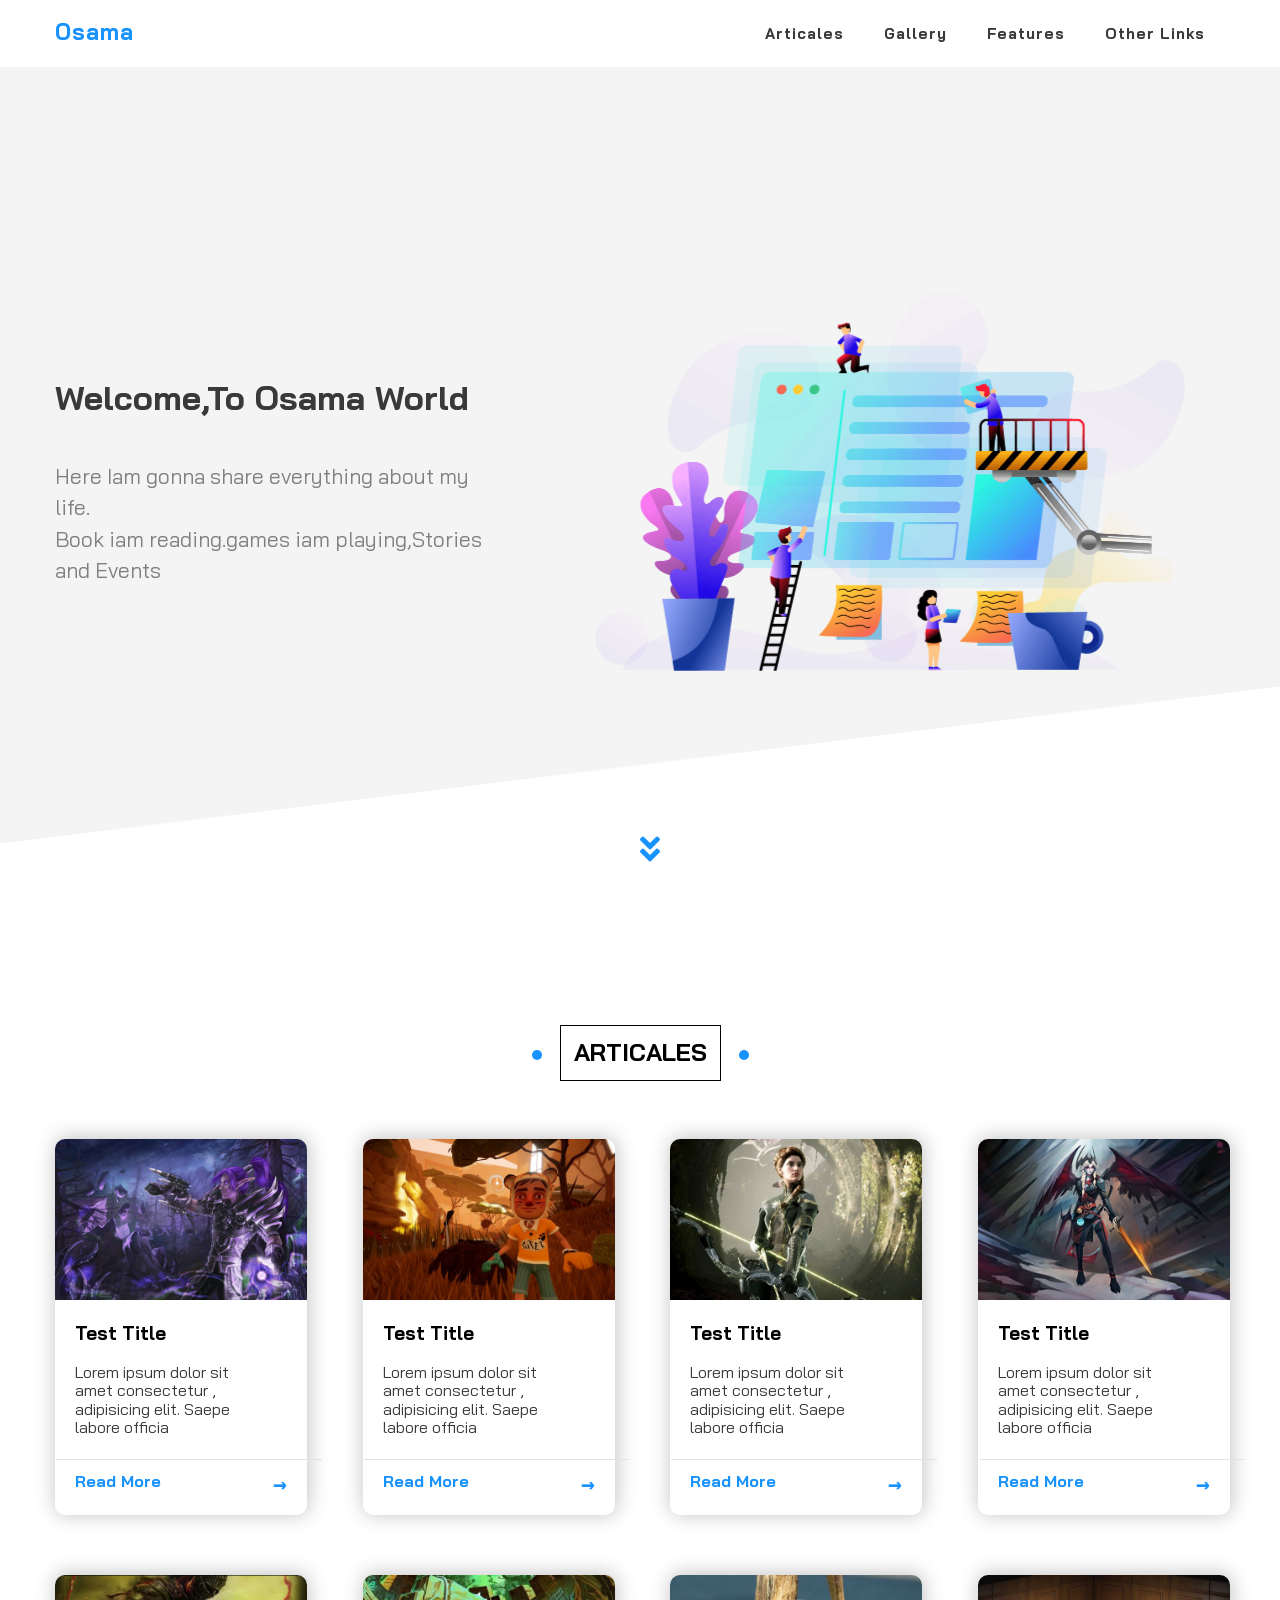
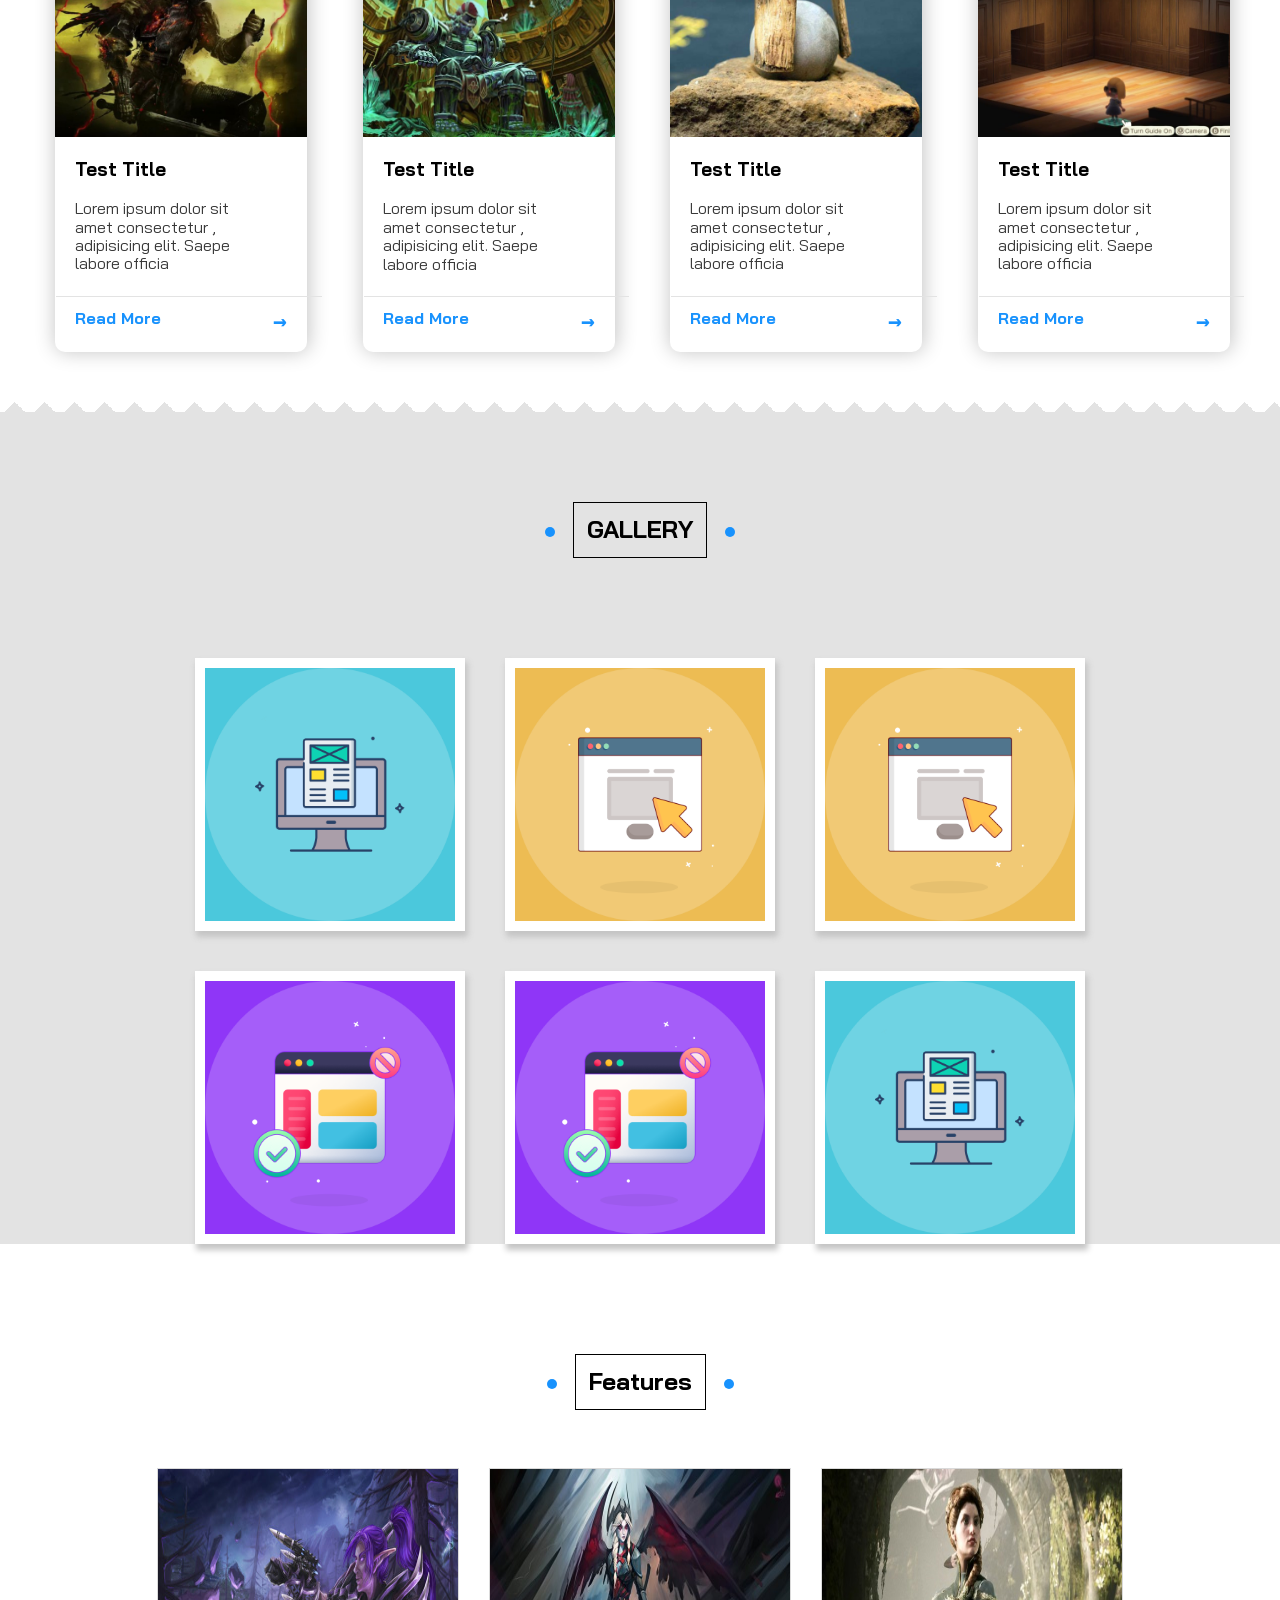
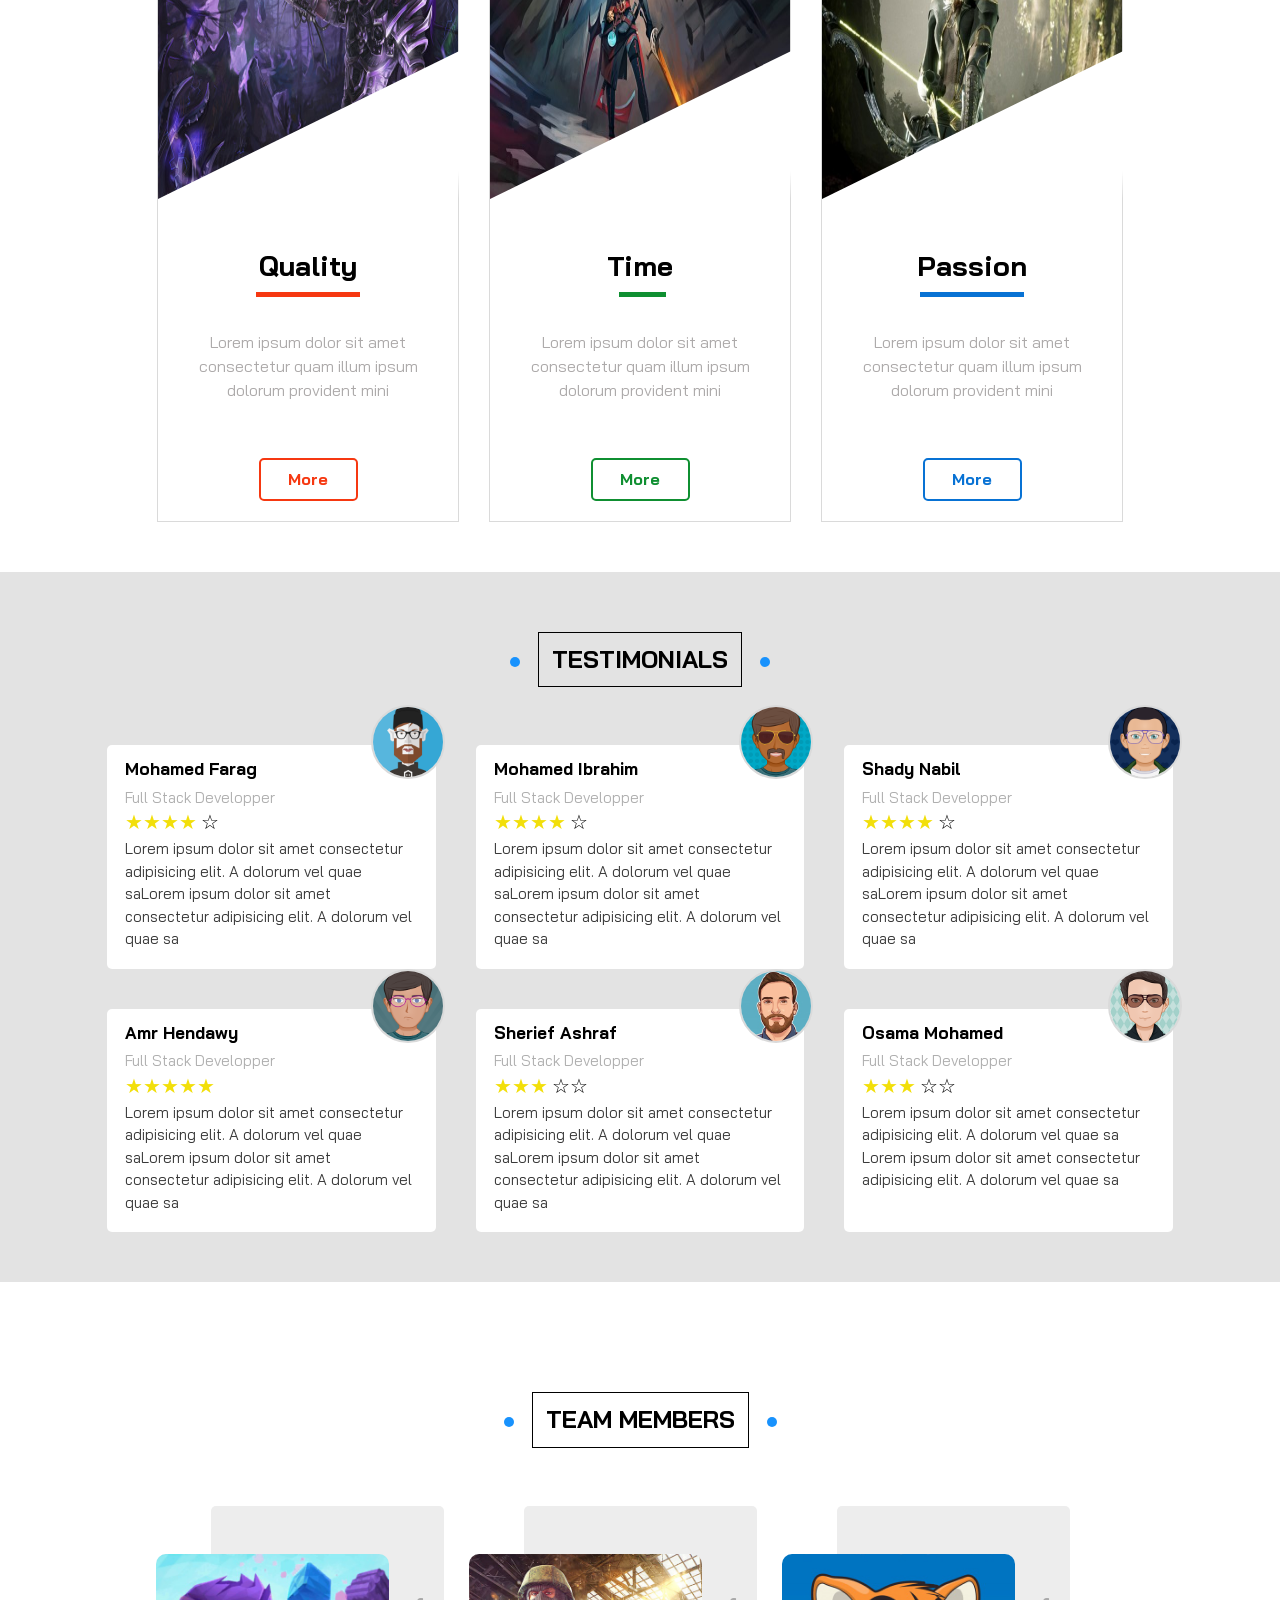
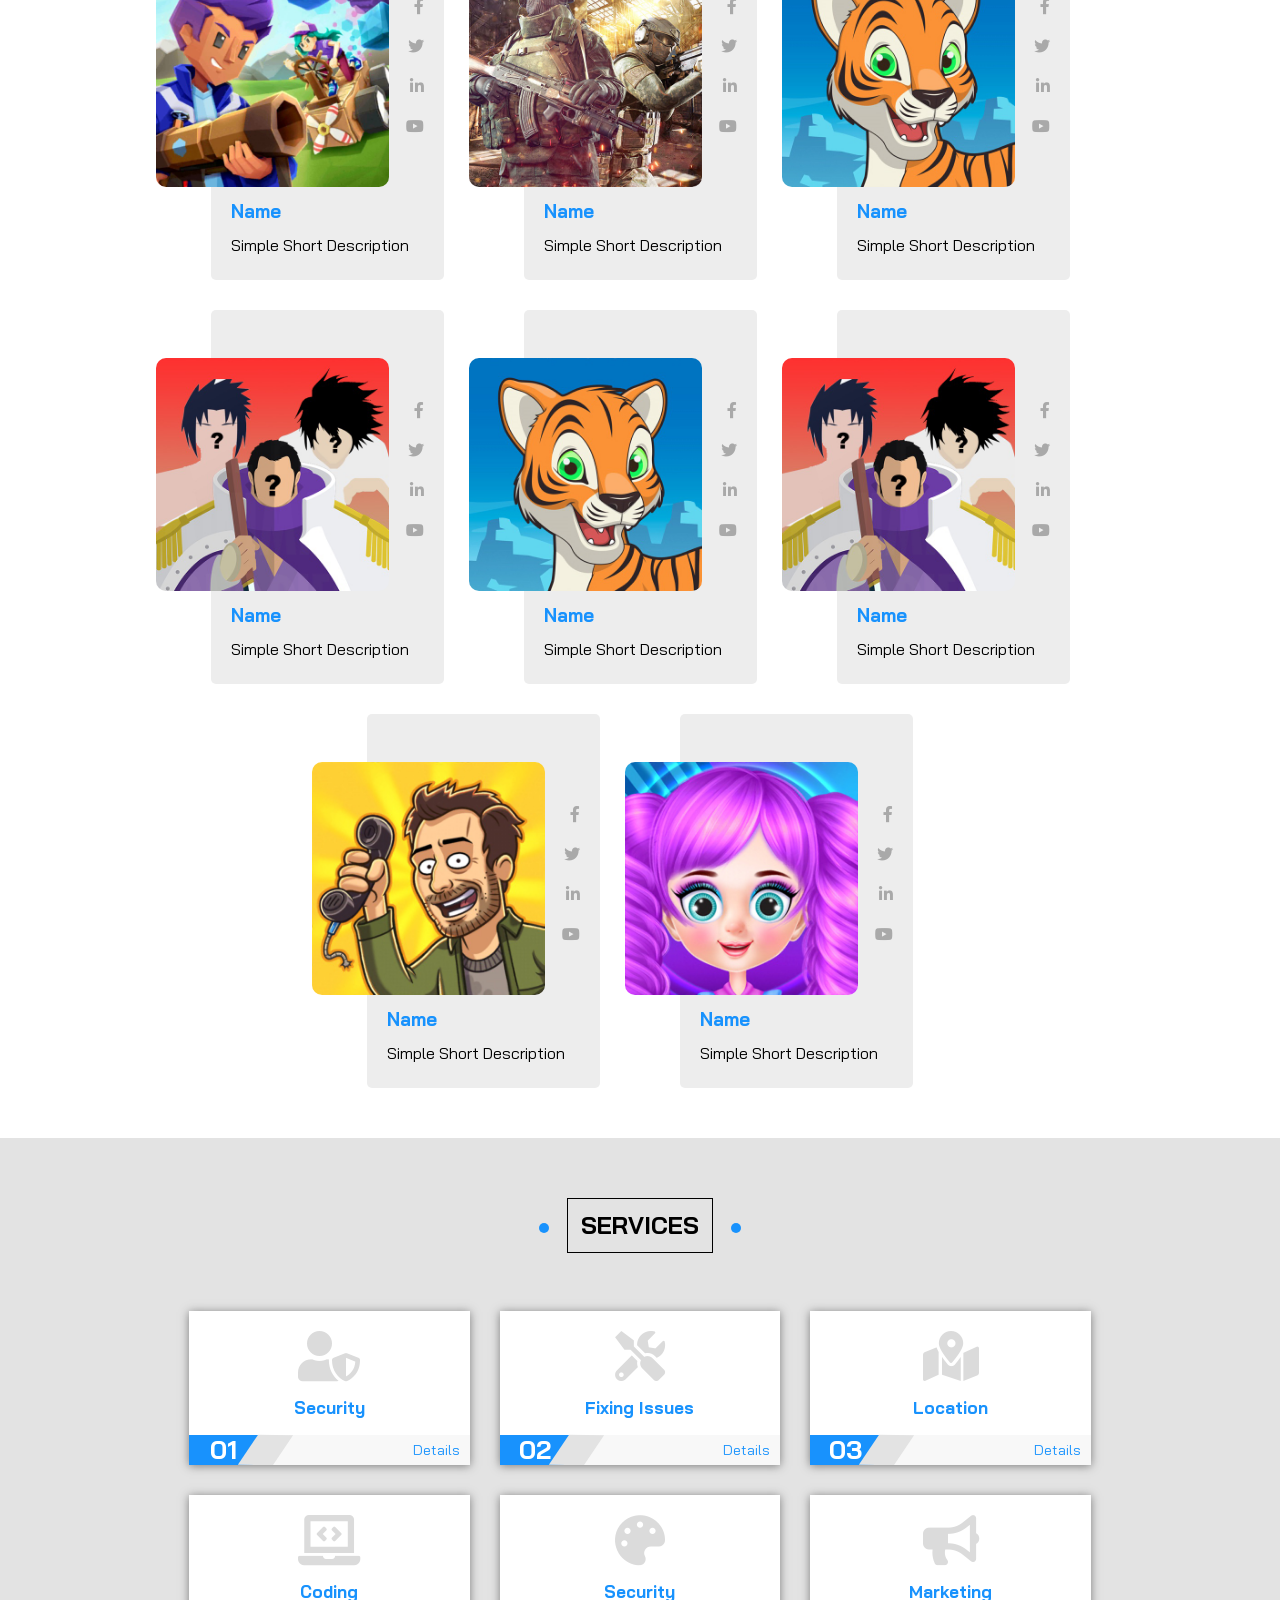
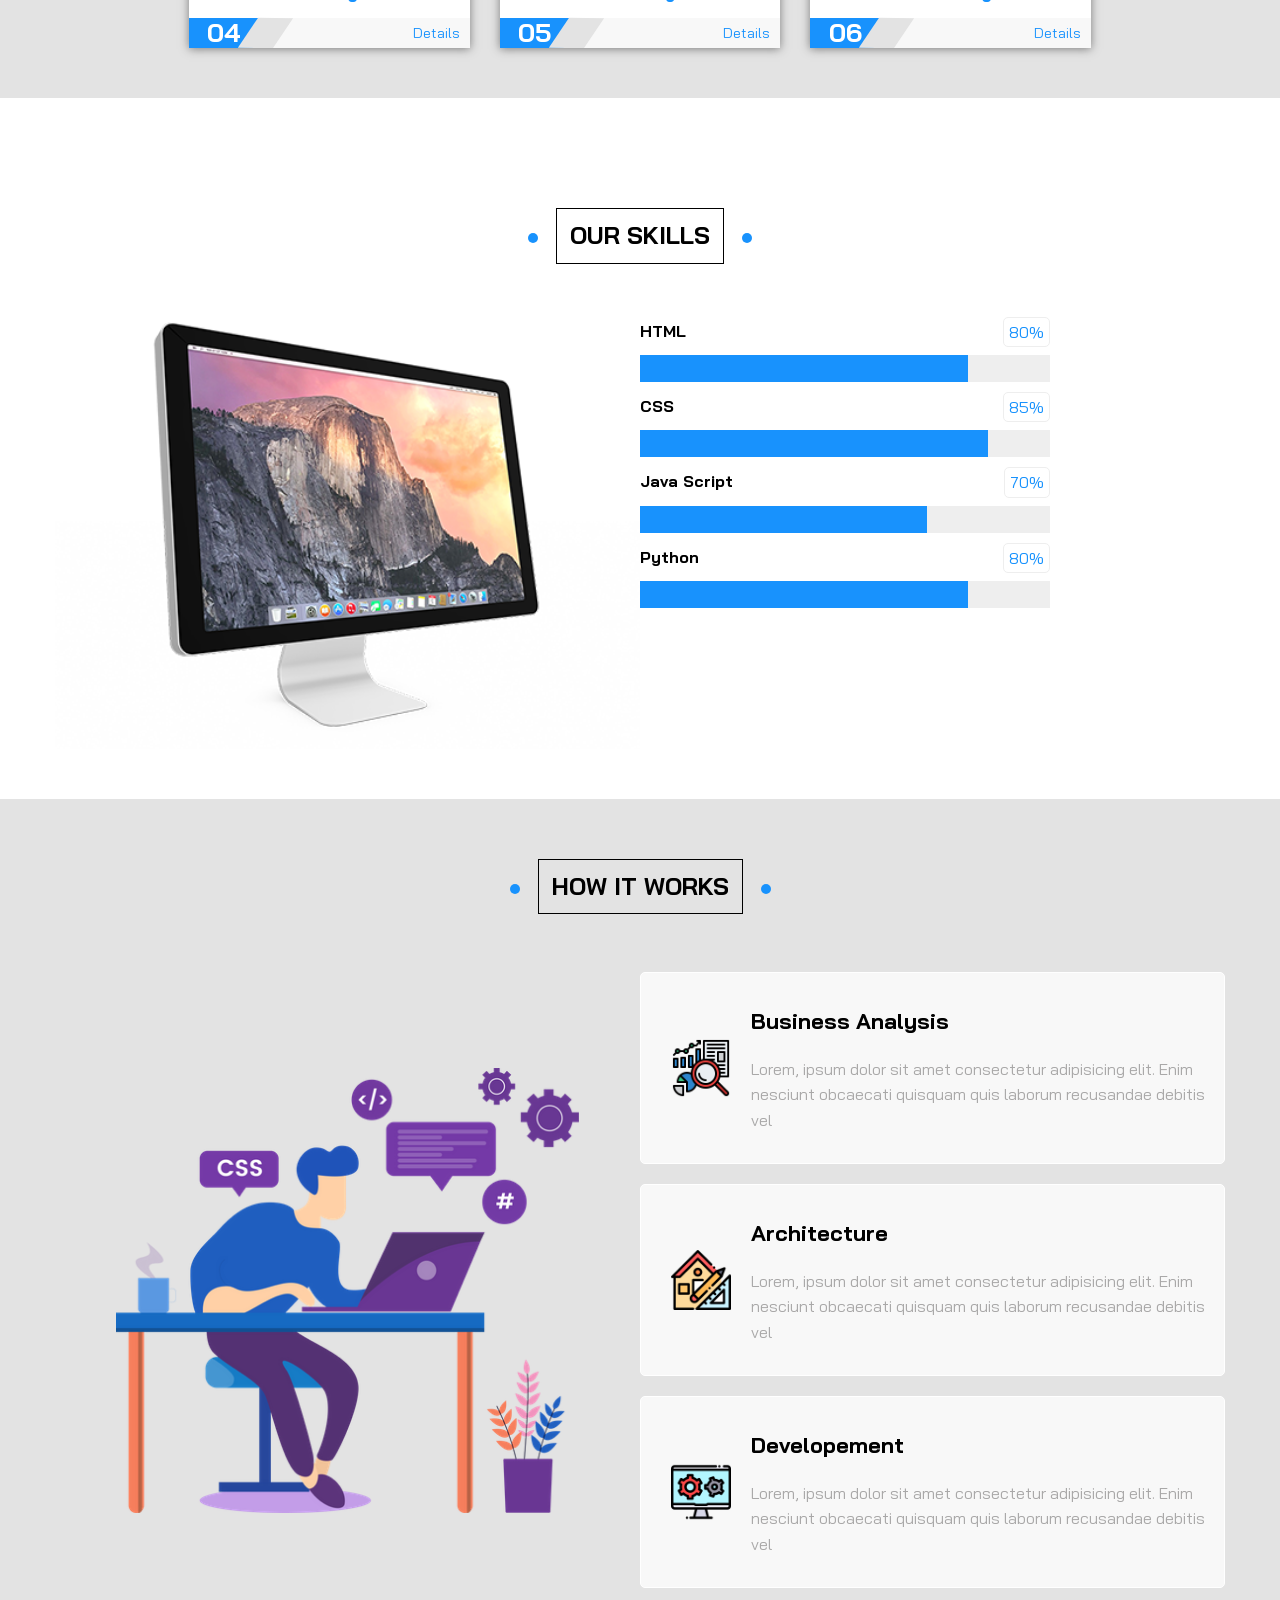
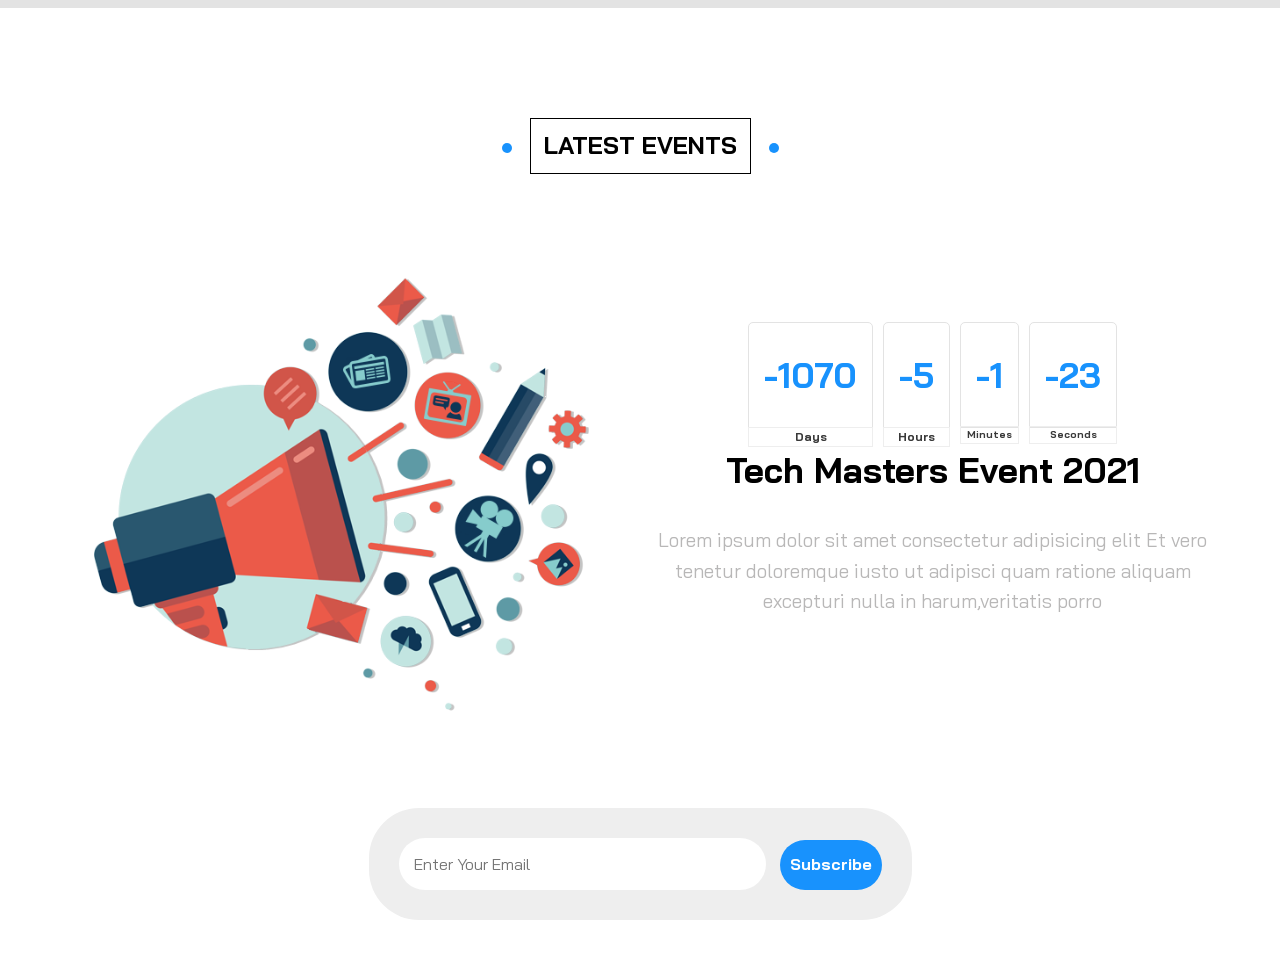
==== index.html @ 49483b49 "add files" ====
<!DOCTYPE html>
<html lang="en">
<head>
    <meta charset="UTF-8">
    <meta http-equiv="X-UA-Compatible" content="IE=edge">
    <meta name="viewport" content="width=device-width, initial-scale=1.0">
    <title>Project 2</title>
    <link rel="icon" type="image/png" href="./landing-page.png">

    <link rel="stylesheet" href="./css/project3.css">

    <!--Font Awsome-->

    <link rel="stylesheet" href="./css/all.min.css">
    <link rel="stylesheet" href="./css/normalize.css">

    <!--Fonts-->

    <link rel="preconnect" href="https://fonts.googleapis.com">
    <link rel="preconnect" href="https://fonts.gstatic.com" crossorigin>

    <link href="https://fonts.googleapis.com/css2?family=Raleway:wght@400;700&display=swap" rel="stylesheet">
    <link rel="preconnect" href="https://fonts.googleapis.com">
    <link rel="preconnect" href="https://fonts.gstatic.com" crossorigin>

    <link href="https://fonts.googleapis.com/css2?family=Montserrat:wght@500;700&display=swap" rel="stylesheet">
    <link rel="preconnect" href="https://fonts.googleapis.com">
    <link rel="preconnect" href="https://fonts.gstatic.com" crossorigin>

    <link href="https://fonts.googleapis.com/css2?family=Fraunces:wght@700&display=swap" rel="stylesheet">
    <link rel="preconnect" href="https://fonts.googleapis.com">
    <link rel="preconnect" href="https://fonts.gstatic.com" crossorigin>
    <link href="https://fonts.googleapis.com/css2?family=Bai+Jamjuree:wght@400;600&display=swap" rel="stylesheet">

</head>
<body>
    <!--head start-->

    <div class="header" id="header">
        <div class="container">
            <h2>Osama</h2>
            <ul>
                <li><a href="#articales">Articales</a></li>
                <li><a href="#gallery">Gallery</a></li>
                <li><a href="#features">Features</a></li>
                <li>Other Links
                    <div class="other-links">
                <img class="img-1" src="./images/principale-image/megamenu.png" alt="">
                <div>
                <a href="#Testimonials">
                    <i class="far fa-comments fa-fw"></i>
                Testimonials</a> 
                <a href="#Team Members">
                    <i class="fa-regular fa-user"></i>
                    Team Members</a> 
                <a href="#Services">
                    <i class="fa-sharp fa-solid fa-building"></i>
                    Services</a> 
                <a href="#Our Skills">
                    <i class="far fa-check-circle fa-fw"></i>
                    Our Skills</a>
                <a href="#How It Works">
                    <i class="far fa-clipboard fa-fw"></i>
                    How It Works</a>
                    </div>
                    <div>
                <a href="#Events">
                    <i class="far fa-calendar-alt fa-fw"></i>
                    Events</a>
                <a href="#Pricing Plans">
                    <i class="fas fa-server fa-fw"></i>
                    Pricing Plans</a>
                <a href="#Top Videos">
                    <i class="far fa-play-circle fa-fw"></i>
                    Top Videos</a>
                <a href="#Stats">
                    <i class="far fa-chart-bar fa-fw"></i>
                    Stats</a>
                <a href="#Request A Discount">
                    <i class="fas fa-percent fa-fw">
                    </i>Request A Discount</a>
                </div>
            </div>
                </li>
            
            
            </ul>
        </div>
    </div>
    <!--head end-->

    <!--Landing Page-->

    <div class="landing-page">
        <div class="container">
        <div>   <h1>Welcome,To Osama World</h1>
            <p>Here Iam gonna share everything about my life. <br>
            Book iam reading.games iam playing,Stories and Events</p>
        </div>
        <div><img src="./images/principale-image/landing-image.png" alt="">    
        </div>
        </div>
    <a href="#articales"><i class="fas fa-angle-double-down fa-2x"></i></a>
    </div>
    <!-- end Landing Page-->


    <!--articales start-->

    <div class="articales" id="articales">
            <h2>ARTICALES</h2>
        <div class="container">
            <div class="articales-section">
                <div>
                    <img src="./images/principale-image/art-01.jpg" alt="">
                </div>
                <div>
                    <h3>Test Title</h3>
                    <p>Lorem ipsum dolor sit amet consectetur
                    , adipisicing elit. Saepe labore officia</p>
                </div>
                <div>
                    <span>Read More</span> <span>&rarr;</span>
                </div>
            </div>
            <div class="articales-section">
                <div>
                    <img src="./images/principale-image/art-02.jpg" alt="">
                </div>
                <div>
                    <h3>Test Title</h3>
                    <p>Lorem ipsum dolor sit amet consectetur
                    , adipisicing elit. Saepe labore officia</p>
                </div>
                <div>
                    <span>Read More</span> <span>&rarr;</span>
                </div>
            </div>
            <div class="articales-section">
                <div>
                    <img src="./images/principale-image/art-03.jpg" alt="">
                </div>
                <div>
                    <h3>Test Title</h3>
                    <p>Lorem ipsum dolor sit amet consectetur
                    , adipisicing elit. Saepe labore officia</p>
                </div>
                <div>
                    <span>Read More</span> <span>&rarr;</span>
                </div>
            </div>
            <div class="articales-section">
                <div>
                    <img src="./images/principale-image/art-04.jpg" alt="">
                </div>
                <div>
                    <h3>Test Title</h3>
                    <p>Lorem ipsum dolor sit amet consectetur
                    , adipisicing elit. Saepe labore officia</p>
                </div>
                <div>
                    <span>Read More</span> <span>&rarr;</span>
                </div>
            </div>
            <div class="articales-section">
                <div>
                    <img src="./images/principale-image/art-05.jpg" alt="">
                </div>
                <div>
                    <h3>Test Title</h3>
                    <p>Lorem ipsum dolor sit amet consectetur
                    , adipisicing elit. Saepe labore officia</p>
                </div>
                <div>
                    <span>Read More</span> <span>&rarr;</span>
                </div>
            </div>
            <div class="articales-section">
                <div>
                    <img src="./images/principale-image/art-06.jpg" alt="">
                </div>
                <div>
                    <h3>Test Title</h3>
                    <p>Lorem ipsum dolor sit amet consectetur
                    , adipisicing elit. Saepe labore officia</p>
                </div>
                <div>
                    <span>Read More</span> <span>&rarr;</span>
                </div>
            </div>
            <div class="articales-section">
                <div>
                    <img src="./images/principale-image/art-07.jpg" alt="">
                </div>
                <div>
                    <h3>Test Title</h3>
                    <p>Lorem ipsum dolor sit amet consectetur
                    , adipisicing elit. Saepe labore officia</p>
                </div>
                <div>
                    <span>Read More</span> <span>&rarr;</span>
                </div>
            </div>
            <div class="articales-section">
                <div>
                    <img src="./images/principale-image/art-08.jpg" alt="">
                </div>
                <div>
                    <h3>Test Title</h3>
                    <p>Lorem ipsum dolor sit amet consectetur
                    , adipisicing elit. Saepe labore officia</p>
                </div>
                <div>
                    <span>Read More</span> <span>&rarr;</span>
                </div>
            </div>
        </div>
    </div>
    <!--articales end-->
    
    <div class="gap-def"></div>
    <!--gallery section-->
    <div class="gallery" id="gallery">
            <h2>GALLERY</h2>
        <div class="container">
        <div class="rot-img">
            <img src="./images/principale-image/gallery-01.png" alt="">
        </div>
        <div class="rot-img">
            <img src="./images/principale-image/gallery-02.png" alt="">
        </div>
        <div class="rot-img">
            <img src="./images/principale-image/gallery-02.png" alt="">
        </div>
        <div class="rot-img">
            <img src="./images/principale-image/gallery-04.png" alt="">
        </div>
        <div class="rot-img">
            <img src="./images/principale-image/gallery-04.png" alt="">
        </div>
        <div class="rot-img">
            <img src="./images/principale-image/gallery-01.png" alt="">
        </div>
        </div>
    </div>
    <!--gallery section end-->

    <!--FEATURES start-->
    <div class="features" id="features">
            <h2>Features</h2>
        <div class="container">
            <div class="features-box">
                <div class="img-features"><img src="./images/principale-image/art-01.jpg" alt=""></div>
                <div class="title-p">
                    <h3 class="qua">Quality</h3>
                    <p>Lorem ipsum dolor sit amet consectetur 
                        quam illum ipsum dolorum provident mini</p>

                </div>
                <div class="last-span span-1"><span>More</span></div>
            </div>
        
        <div class="features-box">
            <div class="img-features"><img src="./images/principale-image/art-04.jpg" alt=""></div>
            <div class="title-p">
                <h3 class="ti">Time</h3>
                <p>Lorem ipsum dolor sit amet consectetur 
                    quam illum ipsum dolorum provident mini</p>

            </div>
            <div class="last-span span-2"><span>More</span></div>
        </div>
        
        <div class="features-box">
            <div class="img-features"><img src="./images/principale-image/art-03.jpg" alt=""></div>
            <div class="title-p">
                <h3 class="pass">Passion</h3>
                <p>Lorem ipsum dolor sit amet consectetur 
                    quam illum ipsum dolorum provident mini</p>

            </div>
            <div class="last-span span-3"><span>More</span></div>
        </div>    
        </div>
    </div>
    <!--FEATURES end-->

    <!--TESTIMONIALS start-->
    <div class="TESTIMONIALS" id="Testimonials">
        <h2>TESTIMONIALS</h2>
    <div class="container">
        <div class="client-box">
            <img src="./images/principale-image/avatar-01.png" alt="">
            <h4>Mohamed Farag</h4>
            <p>Full Stack Developper</p>
            <span class="stars"> &#9733;&#9733;&#9733;&#9733;</span>
            <span>&#9734;</span>
            <article>Lorem ipsum dolor sit amet 
                    consectetur adipisicing elit. 
                    A dolorum vel quae saLorem ipsum dolor sit amet 
                    consectetur adipisicing elit. 
                    A dolorum vel quae sa</article>
        </div>
        <div class="client-box">
            <img src="./images/principale-image/avatar-02.png" alt="">
            <h4>Mohamed Ibrahim</h4>
            <p>Full Stack Developper</p>
            <span class="stars"> &#9733;&#9733;&#9733;&#9733;</span>
            <span>&#9734;</span>
            <article>Lorem ipsum dolor sit amet 
                    consectetur adipisicing elit. 
                    A dolorum vel quae saLorem ipsum dolor sit amet 
                    consectetur adipisicing elit. 
                    A dolorum vel quae sa</article>
        </div>
        <div class="client-box">
            <img src="./images/principale-image/avatar-03.png" alt="">
            <h4>Shady Nabil</h4>
            <p>Full Stack Developper</p>
            <span class="stars"> &#9733;&#9733;&#9733;&#9733;</span>
            <span>&#9734;</span>
            <article>Lorem ipsum dolor sit amet 
                    consectetur adipisicing elit. 
                    A dolorum vel quae saLorem ipsum dolor sit amet 
                    consectetur adipisicing elit. 
                    A dolorum vel quae sa</article>
        </div>
        <div class="client-box">
            <img src="./images/principale-image/avatar-04.png" alt="">
            <h4>Amr Hendawy</h4>
            <p>Full Stack Developper</p>
            <span class="stars"> &#9733;&#9733;&#9733;&#9733;&#9733;</span>
            <article>Lorem ipsum dolor sit amet 
                    consectetur adipisicing elit. 
                    A dolorum vel quae saLorem ipsum dolor sit amet 
                    consectetur adipisicing elit. 
                    A dolorum vel quae sa</article>
        </div>
        <div class="client-box">
            <img src="./images/principale-image/avatar-05.png" alt="">
            <h4>Sherief Ashraf</h4>
            <p>Full Stack Developper</p>
            <span class="stars">&#9733;&#9733;&#9733;</span>
            <span>&#9734;&#9734; </span>
            <article>Lorem ipsum dolor sit amet 
                    consectetur adipisicing elit. 
                    A dolorum vel quae saLorem ipsum dolor sit amet 
                    consectetur adipisicing elit. 
                    A dolorum vel quae sa</article>
        </div>
        <div class="client-box">
            <img src="./images/principale-image/avatar-06.png" alt="">
            <h4>Osama Mohamed</h4>
            <p>Full Stack Developper</p>
            <span class="stars"> &#9733;&#9733;&#9733;</span>
            <span>&#9734;&#9734;</span>
            <article>Lorem ipsum dolor sit amet 
                    consectetur adipisicing elit. 
                    A dolorum vel quae sa
                    Lorem ipsum dolor sit amet 
                    consectetur adipisicing elit. 
                    A dolorum vel quae sa</article>
                </div>    
            </div> 
        </div>
    <!--TESTIMONIALS end-->

    <!--Team Members start-->

    <div class="team" id="Team Members">
        <h2>TEAM MEMBERS</h2>
        <div class="container">
            <div class="team-A">
                <div class="img-team"> <img src="./images/principale-image/team-01.jpg" alt="">
                </div>
                <div class="icon-team">
                    <i class="fa-brands fa-facebook-f"></i>
                    <i class="fa-brands fa-twitter"></i>
                    <i class="fa-brands fa-linkedin-in"></i>
                    <i class="fa-brands fa-youtube"></i>
                </div>
                <div class="name-team">
                    <h3>Name</h3>
                    <p>Simple Short Description</p>
                </div>
            </div>
            <div class="team-A">
                <div class="img-team"> <img src="./images/principale-image/team-02.jpg" alt="">
                </div>
                <div class="icon-team">
                    <i class="fa-brands fa-facebook-f"></i>
                    <i class="fa-brands fa-twitter"></i>
                    <i class="fa-brands fa-linkedin-in"></i>
                    <i class="fa-brands fa-youtube"></i>
                </div>
                <div class="name-team">
                    <h3>Name</h3>
                    <p>Simple Short Description</p>
                </div>
            </div>
            <div class="team-A">
                <div class="img-team"> <img src="./images/principale-image/team-03.jpg" alt="">
                </div>
                <div class="icon-team">
                    <i class="fa-brands fa-facebook-f"></i>
                    <i class="fa-brands fa-twitter"></i>
                    <i class="fa-brands fa-linkedin-in"></i>
                    <i class="fa-brands fa-youtube"></i>
                </div>
                <div class="name-team">
                    <h3>Name</h3>
                    <p>Simple Short Description</p>
                </div>
            </div>
            <div class="team-A">
                <div class="img-team"> <img src="./images/principale-image/team-04.jpg" alt="">
                </div>
                <div class="icon-team">
                    <i class="fa-brands fa-facebook-f"></i>
                    <i class="fa-brands fa-twitter"></i>
                    <i class="fa-brands fa-linkedin-in"></i>
                    <i class="fa-brands fa-youtube"></i>
                </div>
                <div class="name-team">
                    <h3>Name</h3>
                    <p>Simple Short Description</p>
                </div>
            </div>
            <div class="team-A">
                <div class="img-team"> <img src="./images/principale-image/team-03.jpg" alt="">
                </div>
                <div class="icon-team">
                    <i class="fa-brands fa-facebook-f"></i>
                    <i class="fa-brands fa-twitter"></i>
                    <i class="fa-brands fa-linkedin-in"></i>
                    <i class="fa-brands fa-youtube"></i>
                </div>
                <div class="name-team">
                    <h3>Name</h3>
                    <p>Simple Short Description</p>
                </div>
            </div>
            <div class="team-A">
                <div class="img-team"> <img src="./images/principale-image/team-04.jpg" alt="">
                </div>
                <div class="icon-team">
                    <i class="fa-brands fa-facebook-f"></i>
                    <i class="fa-brands fa-twitter"></i>
                    <i class="fa-brands fa-linkedin-in"></i>
                    <i class="fa-brands fa-youtube"></i>
                </div>
                <div class="name-team">
                    <h3>Name</h3>
                    <p>Simple Short Description</p>
                </div>
            </div>
            <div class="team-A">
                <div class="img-team"> <img src="./images/principale-image/team-07.jpg" alt="">
                </div>
                <div class="icon-team">
                    <i class="fa-brands fa-facebook-f"></i>
                    <i class="fa-brands fa-twitter"></i>
                    <i class="fa-brands fa-linkedin-in"></i>
                    <i class="fa-brands fa-youtube"></i>
                </div>
                <div class="name-team">
                    <h3>Name</h3>
                    <p>Simple Short Description</p>
                </div>
            </div>
            <div class="team-A">
                <div class="img-team"> <img src="./images/principale-image/team-08.jpg" alt="">
                </div>
                <div class="icon-team">
                    <i class="fa-brands fa-facebook-f"></i>
                    <i class="fa-brands fa-twitter"></i>
                    <i class="fa-brands fa-linkedin-in"></i>
                    <i class="fa-brands fa-youtube"></i>
                </div>
                <div class="name-team">
                    <h3>Name</h3>
                    <p>Simple Short Description</p>
                </div>
            </div>
        </div>
    </div>

    <!--Team Members End-->

    <!--Start Services-->
    <div class="services" id="services">
        <h2>SERVICES</h2>
        <div class="container">

            <div class="theBox">
                <i class="fas fa-user-shield fa-4x"></i>
                <h3>Security</h3>
            <div class="forallspan">
                <span class="numSpan">01</span>
                <span class="detail_s">Details</span>
            </div>    
            </div>

            <div class="theBox">
                <i class="fas fa-tools fa-4x"></i>
                <h3>Fixing Issues</h3>
            <div class="forallspan">
                <span class="numSpan">02</span>
                <span class="detail_s">Details</span>
            </div>
            </div>

            <div class="theBox">
                <i class="fas fa-map-marked-alt fa-4x"></i>
                <h3>Location</h3>
            <div class="forallspan">
                <span class="numSpan">03</span>
                <span class="detail_s">Details</span>
            </div>
            </div>

            <div class="theBox">
                <i class="fas fa-laptop-code fa-4x"></i>
                <h3>Coding</h3>
            <div class="forallspan">
                <span class="numSpan">04</span>
                <span class="detail_s">Details</span>
            </div>
            </div>

            <div class="theBox">
                <i class="fas fa-palette fa-4x"></i>
                <h3>Security</h3>
            <div class="forallspan">
                <span class="numSpan">05</span>
                <span class="detail_s">Details</span>
            </div>
            </div>

            <div class="theBox">
                <i class="fas fa-bullhorn fa-4x"></i>
                <h3>Marketing</h3>
            <div class="forallspan">
                <span class="numSpan">06</span>
                <span class="detail_s">Details</span>
            </div>
            </div>
        </div>
        </div>
    <!--End Services-->

    <!--Start skills-->
    <div class="skills" id="#Our Skills">
        <h2>OUR SKILLS</h2>
        <div class="container">
        <img class="imgOf" src="./images/principale-image/skills.png" alt="">
        <div class="Theskills">
            <div class="thefirstSkil">
                <span class="thefirsthtml">HTML</span>
                <div class="htmlP">
                    <span class="htmlPERS1"></span>
                </div>    
            </div>
            <div>
                <span class="thefirsthtml">CSS</span>
                <div>
                    <span class="htmlPERS2"></span>
                </div>    
            </div>
            <div>
                <span class="thefirsthtml">Java Script</span>
                <div>
                    <span class="htmlPERS3"></span>
                </div>    
            </div>
            <div>
                <span class="thefirsthtml">Python</span>
                <div>
                    <span class="htmlPERS4"></span>
                </div>    
            </div>
        </div>
        </div>
    </div>        
    <!--End Skills-->

    <!--How It Works-->
    <div class="How-It-Works" id="#How It Works">
        <h2>HOW IT WORKS</h2>
        <div class="container">

            <div class="imag-work"> <img src="./images/principale-image/work-steps.png" alt=""></div>
            <div class="allboxwork">
            <div class="boxwork">
                <span> <img src="./images/principale-image/work-steps-1.png" alt=""></span>
                <div> <h3>Business Analysis</h3>
                <p>Lorem, ipsum dolor sit amet consectetur adipisicing elit. 
                    Enim nesciunt obcaecati quisquam quis laborum recusandae debitis vel
                </p>
                </div>
            </div>

            <div class="boxwork">
                <span> <img src="./images/principale-image/work-steps-2.png" alt=""></span>
                <div> <h3>Architecture</h3>
                <p>Lorem, ipsum dolor sit amet consectetur adipisicing elit. 
                    Enim nesciunt obcaecati quisquam quis laborum recusandae debitis vel
                </p>
                </div>
            </div>

            <div class="boxwork">
                <span> <img src="./images/principale-image/work-steps-3.png" alt=""></span>
                <div> <h3>Developement</h3>
                <p>Lorem, ipsum dolor sit amet consectetur adipisicing elit. 
                    Enim nesciunt obcaecati quisquam quis laborum recusandae debitis vel
                </p>
                </div>
            </div>
        </div>
</div>
    </div>
    <!-- End How It Works-->

    <!--LATEST EVENTS-->
    <div class="latest-event" id="#Events">
        <h2>LATEST EVENTS</h2>
        <div class="container">
            <img src="./images/principale-image/events.png" alt="">
            <div>
            <div class="PartTime">

                <div class="AllTime">
                <span class="allDays"></span>
                <span class="allHours"></span>
                <span class="allMinutes"></span>
                <span class="allSeconds"></span>

            </div>
                
            <div class="allOfP">
                <h3>Tech Masters Event 2021</h3>
                <p>Lorem ipsum dolor sit amet consectetur adipisicing elit
                Et vero tenetur doloremque iusto ut adipisci quam ratione
                aliquam excepturi nulla in harum,veritatis porro
                </p>
            </div>
            </div>
            
            </div>

            
        </div>
            <div class="YourEmail">
                <input type="email" placeholder="Enter Your Email">
                <button>Subscribe</button>        
            </div> 
        <!-- End LATEST EVENTS-->
<!--Script-->
<script src="./project3.js"></script>
</body>
</html>
---- css/project3.css ----
/*Global Rules*/
:root{
    --first-color-blue:rgb(24, 146, 253);
    --second-color-softgray:rgb(227, 227, 227);
    --thired-color-hardgray:rgb(57, 57, 57);
    --softgray-backgraound:#f5f4f4;
}

body{
    font-family: "Bai Jamjuree";
    box-sizing: border-box;
    overflow-x: hidden;
    
}
html{
    scroll-behavior: smooth;
}
a{
    text-decoration: none;
}
ul{
    list-style: none;
    padding: 0;
    margin: 0;
    
}
.container{
    padding-left: 15px;
    padding-right: 15px;
    margin-left: auto;
    margin-right: auto;
}
/*small*/
@media (min-width:768px){
    .container{
        width: 750px;
    }
}
@media (min-width:992px){
    .container{
        width: 970px;
    }
}
@media (min-width:1200px){
    .container{
        width: 1170px;
    }
}
/*End Globale Rules*/

/*start head*/
.header{
    background: white;
    position: relative;
}
.header .container{
    display: flex;
    justify-content: space-between;
    font-size: 15px;
    letter-spacing: 1px;
    font-weight: lighter;
    flex-wrap: wrap;
    position: relative;

}
@media (max-width:767px){
    .header .container{
        min-height: 169px;
    }
}
.header .container h2{
color: var(--first-color-blue);
}
.header .container h2:hover{
    cursor: pointer;
    }

@media(Max-width:767px){
        .container h2{
            WIDTH: 100%;
            HEIGHT: 40px;
            display: flex;
            justify-content: center;
            align-items: center;    
            font-size: 35px;

        }
    }


.header .container ul{
    display: flex;
    align-items: center;

}
.header .container ul > li{
    color: var(--thired-color-hardgray);
    transition: 0.5s; 
    padding: 25px 20px;
    position: relative; 
    display: flex;
    justify-content: center;
    align-items: center; 
    font-weight: bold; 
}

@media(Max-width:767px){
    .container ul {
        width: 100%;
        HEIGHT: 40PX;
        FONT-SIZE: 14px;
        justify-content: center;
        font-weight: bold;
        
    }
}
.header .container ul > li::before{
    content: "";
    position: absolute;
    height: 3px;
    width: 100%;
    background-color: var(--first-color-blue);
    top: 0px;
    left: 0;
    display: none;
    animation: borderTop 0.3s linear  1 ;
}

    @keyframes borderTop{
        0%{
                width: 0%;
            }
        
        100%{
            width: 100%;
            }
        }
    
.header .container ul > li:hover{
    background-color: #fdfdfd;
    color: var(--first-color-blue);
    cursor: pointer;
    
    
}
.header .container ul > li:hover::before{
    display: block;
    
    
}
.header .container ul > li > a {
    display: flex;
    justify-content: center;
    align-items: center;
    color: var(--thired-color-hardgray);
    font-weight: bold;
}
header .container ul > li > a:hover{
    color: var(--first-color-blue);
}

.header .other-links{
    position: absolute;
    top: 70px;
    background: white;
    padding: 30px 10px;
    border-bottom: 3px solid var(--first-color-blue);
    right: 0%;
    display: flex;
    z-index: -500;
    gap: 40px;
    opacity: 0;
    transition: 0.3s;
}
.img-1{

}
@media (max-width:991px){
    .img-1{
        display: none;
    }
}
.header .other-links > div {

}
.header .other-links > div a{
    color: var(--first-color-blue);
    font-weight: bold;
    padding: 10px;
    position: relative;
    z-index: 5;
    min-width: 200px;
    display: block;
    padding-bottom: 30px;
}
@media (max-width:991px) {
    .header .other-links > div a{
        min-width: 180px;
    }
}

@media (max-width:767px) {
    .header .other-links > div a{
        display: flex;

    }
    .header .other-links{
        justify-content: center;
        align-items: flex-start;
        flex-direction: column;
        min-width: 250px;
        font-size: 23px;
    }
}
.header .other-links > div a:nth-of-type(n+1):nth-of-type(-n+4):before{
    content: "";
    height: 1px;
    width: 100%;
    background: #eee;
    bottom: 0;
    position: absolute;
}
.header .other-links > div a > i{
    margin-right: 10px;
}
.header .other-links > div a::after{
    content: "";
    height: 100%;
    width: 0%;
    background-color: var(--softgray-backgraound);
    left: 0;
    transition: 0.3s;
    position: absolute;
    z-index: -1;
}
.header .other-links > div a:hover::after{
    content: "";
    height: 100%;
    width: 100%;
    background-color: var(--softgray-backgraound);
    left: 0;
    opacity: 0.8;
    top: 0;
}
.container ul > li:last-child:hover .other-links{
    opacity: 1;
    z-index: 500;
}
/*end head*/

/*Landing page start*/
.landing-page {
position: relative;
}
.landing-page::before {
    content: "";
    width: 100%;
    height: 100%;
    background: #f5f4f4;
    position: absolute;
    transform: skew(0deg, -7deg);
    z-index: -5;
    top: -250px;
}

.landing-page .container{
    display: flex;
    justify-content: flex-start;
    align-items: CENTER;
    min-height: calc(100vh - 72px);
    padding-bottom:120px ;
}
.landing-page .container div:first-child{
    display: flex;
    flex-direction: column;
    width: 38%;
    FONT-SIZE: 17px;
    min-width: 440px;
}
.landing-page .container div:first-child h1{
    color: var(--thired-color-hardgray);
    font-weight: bold;

}
.landing-page .container div:first-child p{
    color: #808080;
    line-height: 1.5;
    font-size: 21px;
}
.landing-page .container div:last-child{
    display: flex;
    justify-content: flex-start;
    transform: scale(0.5);
    width: 30%;
    animation: up-down 5s infinite linear;
}
@media (max-width:767px){
    .landing-page .container div:last-child{
        display: none;
    }
    .landing-page .container div:first-child{
        display: flex;
        flex-direction: column;
        width: 100%;
        FONT-SIZE: 17px;
        text-align: center;
        min-width: 0;
    }


}
    .landing-page a > i:last-child{
        animation: up-down-1 1s infinite linear alternate;
        color: var(--first-color-blue);
        position: absolute;
        left: 50%;
        BOTTOM: 150px;
}
@keyframes up-down{
    0%{
        transform: translate(0px,0px) scale(0.4);
    }
    50%{
        transform: translate(0px,-50px) scale(0.4);
    }
    100%{
        transform: translate(0px,0px) scale(0.4);
    }
}
@keyframes up-down-1{
    0%{
        transform: translate(0px,0px);
    }
    50%{
        transform: translate(0px,-30px);
    }
    100%{
        transform: translate(0px,0px);
    }
}
/*end landing page*/

/*start articales*/
.articales h2{
    margin: 10px auto 58px;
    border: 1px solid;
    color: black;
    width: fit-content;
    padding: 13px;
    font-weight: bold;
    position: relative;
    z-index: 500;

}
.articales h2:hover::before{
    animation: leftanim 1s linear forwards ;
}
.articales h2:hover::after{
    animation: rightanim 1s linear forwards;
}
.articales h2:hover{
    animation: colorwhite 1s linear forwards;
    cursor: pointer;
}
.articales h2::before{
    content: "";
    height: 10px;
    position: absolute;
    width: 10px;
    background: var(--first-color-blue);
    border-radius: 50%;
    left: -29px;
    top: 45%;
    z-index: -1;
}
.articales h2::after{
    content: "";
    height: 10px;
    position: absolute;
    width: 10px;
    background: var(--first-color-blue);
    border-radius: 50%;
    right: -29px;
    top: 45%;
    z-index: -1;
}
@keyframes colorwhite {
    0%{
        color: black;
    }
    90%{
        color: black;
    }
    100%{
        color: white;
    }
}
@keyframes leftanim {
    0%{
        left: -29px;
    }
    20%{
        left: -2px;
    }
    30%{
        background-color: var(--first-color-blue);
        width: 0%;
        left: 0;
        height: 100%;
        top: 0;
        border-radius: 0%;
    }
    100%{
        background-color: var(--first-color-blue);
        width: 50%;
        left: 0;
        height: 100%;
        top: 0;
        border-radius: 0%;
    }
}
@keyframes rightanim {
    0%{
        right: -29px;
    }
    20%{
        right: -2px;
    }
    30%{
        background-color: var(--first-color-blue);
        width: 0%;
        right: 0;
        height: 100%;
        top: 0;
        border-radius: 0%;
    }
    100%{
        background-color: var(--first-color-blue);
        width: 50%;
        right: 0;
        height: 100%;
        top: 0;
        border-radius: 0%;
    }
}
.articales{
    position: relative;
}

.articales .container{
    display: grid;
    grid-template-columns: repeat(auto-fill,minmax(210px,1fr));
    gap: 60px;
}
.articales-section{
        border-radius: 10px;
        background: white;
        box-shadow: 1px -1px 20px 1px #c5c5c5;
        transition: 0.3s;
        width: 102%;

}

.articales-section div > img{
        width: 100%;
    max-width: 100%;
    border-top-left-radius: 10px;
    border-top-right-radius: 10px;
}
.articales-section div:nth-child(2){
    padding-right: 40px;
    padding-left: 20px;
}
.articales-section div > h3{

}
.articales-section div > p{
    color: var(--thired-color-hardgray);
    position: relative;
}
.articales-section div > p::before{
    content: "";
    width: 138%;
    height: 1px;
    position: absolute;
    bottom: -24px;
    left: -19px;
    background: var(--second-color-softgray);
}
.articales-section div:nth-child(3){
    padding:20px;
    display:flex;
    justify-content: space-between;
    color: var(--first-color-blue);
    font-weight: bold;
}
.articales-section div > span:first-child{

}
.articales-section div > span:last-child{
    font-size: 20px;

}
.articales-section:hover div > span:last-child{
    font-size: 20px;
    animation: go-go 0.5s linear infinite alternate-reverse;
}
.articales-section:hover{
    transform: translateY(-15px);
    box-shadow: 1px 5px 20px 1px #c5c5c5;
}
@keyframes go-go{
    0%{
        transform: translatex(0px);
    }
    100%{
        transform: translatex(8px);
    }
}
/*end articales*/
.gap-def{
    position: relative;
}
.gap-def::after{
    content: "";
    position: absolute;
    width: 100%;
    height: 10px;
    right:0;
    background-image: linear-gradient(135deg, white 25%, transparent 25%),
                        linear-gradient(225deg, white 25%, transparent 25%);
    background-size: 30px 30px;
    bottom:-60px;

}

/*GAllery start*/
.gallery{
    background-color: var(--second-color-softgray);
    padding-top:50px ;
    margin-top: 50px;
}
.gallery h2{
    margin: 50px auto 100px;
    border: 1px solid;
    color: black;
    width: fit-content;
    padding: 13px;
    font-weight: bold;
    position: relative;
    z-index: 500;


}
.gallery h2:hover::before{
    animation: leftanim 1s linear forwards ;
}
.gallery h2:hover::after{
    animation: rightanim 1s linear forwards;
}
.gallery h2:hover{
    animation: colorwhite 1s linear forwards;
    cursor: pointer;
}
.gallery h2::before{
    content: "";
    height: 10px;
    position: absolute;
    width: 10px;
    background: var(--first-color-blue);
    border-radius: 50%;
    left: -29px;
    top: 45%;
    z-index: -1;
}
.gallery h2::after{
    content: "";
    height: 10px;
    position: absolute;
    width: 10px;
    background: var(--first-color-blue);
    border-radius: 50%;
    right: -29px;
    top: 45%;
    z-index: -1;
}
.gallery .container{
    display: flex;
    gap: 40px;
    justify-content: center;
    flex-wrap: wrap;
    flex-direction: row;
}
.gallery div > img{
    width: 100%;
    transition: 0.3s;
    height: 100%;
}
.rot-img{
    overflow: hidden;
    border: 10px solid white;
    min-width: 100px;
    max-width: 250px;
    box-shadow:2px 5px 6px 1px #c5c5c5;
}
.gallery div > img:hover{
    cursor: pointer ;
    transform: rotate(4deg) scale(1.1);
    filter:sepia(0.3);
}
/*GAllery end*/

/*Features start*/
.features{
    padding-top:50px ;
    margin-top: 50px;
}
.features h2{
    margin: 10px auto 58px;
    border: 1px solid;
    color: black;
    width: fit-content;
    padding: 13px;
    font-weight: bold;
    position: relative;
    z-index: 500;

}
.features h2:hover::before{
    animation: leftanim 1s linear forwards ;
}
.features h2:hover::after{
    animation: rightanim 1s linear forwards;
}
.features h2:hover{
    animation: colorwhite 1s linear forwards;
    cursor: pointer;
}
.features h2::before{
    content: "";
    height: 10px;
    position: absolute;
    width: 10px;
    background: var(--first-color-blue);
    border-radius: 50%;
    left: -29px;
    top: 45%;
    z-index: -1;
}
.features h2::after{
    content: "";
    height: 10px;
    position: absolute;
    width: 10px;
    background: var(--first-color-blue);
    border-radius: 50%;
    right: -29px;
    top: 45%;
    z-index: -1;
}
.features .container{
        display: flex;
        justify-content: center;
        gap: 30px;
        flex-wrap: wrap;
}
.features-box{
    width: 300px;
    border: 1px solid #dadada;
    display: flex;
    justify-content: center;
    flex-direction: column;
    position: relative;
}
.features-box::before{
    content: "";
    position: absolute;
    z-index: 500;
    border: 150px solid white;
    border-left-color: transparent;
    border-right-color: transparent;
    border-top-color: transparent;
    top: 30px;
    transform: skew(-46deg, 0deg);
    transform-origin: bottom;
    transition: 0.3s;
}
.features-box:hover::before{
    transform: skew(46deg, 0deg);
}
.features-box div img{
    min-width: 100%;
    max-width: 100%;
    height: 330px;
    position: relative;
    z-index: -1;
}
.img-features::before{
    content: '';
    height: 100%;
    width: 100%;
    background-color: rgb(78, 235, 120 / 50%);
    position: absolute;
    z-index: 500;
}

.title-p{
    text-align: center;
    padding: 20px;
}
.title-p h3{
    font-size: 28px;
    font-weight: bold;
    position: relative;

}
.qua::before{
    content: "";
    height: 5px;
    width: 40%;
    position: absolute;
    background: rgb(246, 56, 17);
    bottom: -15px;
    left: 30%;
}
.ti::before{
    content: "";
    height: 5px;
    width: 18%;
    position: absolute;
    background: rgb(15, 143, 49);
    bottom: -15px;
    left: 42%;
}
.pass::before{
    content: "";
    height: 5px;
    width: 40%;
    position: absolute;
    background: rgb(8, 114, 212);
    bottom: -15px;
    left: 30%;
}
.title-p p{
    line-height: 1.5;
    color: rgb(173 170 170);
    padding-top: 20px;
}
.features-box .last-span{
    padding: 10px;
    margin: 20px auto;
    text-align: center;
    width: 25%;
    border-radius: 5px;
    font-weight: bold;
}
.span-1{
    color:rgb(246, 56, 17) ;
    border: 2px solid rgb(246, 56, 17);
    position: relative;
    z-index: 5;
}
.span-1::before{
    content: "";
    height: 100%;
    width: 0%;
    position: absolute;
    background-color: rgb(246, 56, 17) ;
    left: 0;
    top: 0;
    z-index: -1;
}

.span-2{
    color:rgb(15, 143, 49) ;
    border: 2px solid rgb(15, 143, 49);
    z-index: 500;
    transition: 0.5s;
    position: relative;
}
.span-2::before{
    content: "";
    height: 100%;
    width: 0%;
    position: absolute;
    background-color: rgb(15, 143, 49);
    left: 0;
    top: 0;
    z-index: -1;
}
.span-3{
    color:rgb(8, 114, 212) ;
    border: 2px solid rgb(8, 114, 212);
    z-index: 500;
    transition: 0.5s;
    position: relative;
}
.span-3::before{
    content: "";
    height: 100%;
    width: 0%;
    position: absolute;
    background-color: rgb(8, 114, 212);
    left: 0;
    top: 0;
    z-index: -1;
}

.features-box:hover .span-1::before{
    animation: to-the-right 0.5s linear  forwards;
}
.features-box:hover .span-1{
    color: white;
}

.features-box:hover .span-2::before{
    animation: to-the-right 0.5s linear  forwards;
}
.features-box:hover .span-2{
    color: white;
}

.features-box:hover .span-3::before{
    animation: to-the-right 0.5s linear  forwards;
}
.features-box:hover .span-3{
    color: white;
}
@keyframes to-the-right {
    100%{
        
        width: 100%;
    }
}
/*Features end*/

/*TESTIMONIALS start*/
.TESTIMONIALS{
    padding-top:50px ;
    margin-top: 50px;
    background-color:var(--second-color-softgray) ;
    padding-bottom: 50px;
}
.TESTIMONIALS h2{
    margin: 10px auto 58px;
    border: 1px solid;
    color: black;
    width: fit-content;
    padding: 13px;
    font-weight: bold;
    position: relative;
    z-index: 500;

}
.TESTIMONIALS h2:hover::before{
    animation: leftanim 1s linear forwards ;
}
.TESTIMONIALS h2:hover::after{
    animation: rightanim 1s linear forwards;
}
.TESTIMONIALS h2:hover{
    animation: colorwhite 1s linear forwards;
    cursor: pointer;
}
.TESTIMONIALS h2::before{
    content: "";
    height: 10px;
    position: absolute;
    width: 10px;
    background: var(--first-color-blue);
    border-radius: 50%;
    left: -29px;
    top: 45%;
    z-index: -1;
}
.TESTIMONIALS h2::after{
    content: "";
    height: 10px;
    position: absolute;
    width: 10px;
    background: var(--first-color-blue);
    border-radius: 50%;
    right: -29px;
    top: 45%;
    z-index: -1;
}
.TESTIMONIALS .container{
    display: flex;
    flex-wrap: wrap;
    justify-content: center;
    gap: 40px;
}
.client-box{
    width: 25%;
    background-color: white;
    position: relative;
    padding: 18px;
    border-radius: 5px;

}
@media (max-width:767px){
    .client-box{
    width:100%;
}
}

.client-box img{
    width: 70px;
    border: 2px solid #dadada;
    border-radius: 50%;
    position: absolute;
    top: -40px;
    right: -9px;
}
.client-box h4{
    margin-top: -4px;
    margin-bottom: -5px;
    font-weight: bold;
    font-size: 17px;
}
.client-box p{
    margin-bottom: 4px;
    color: #afafaf;
    font-size: 15px;
}
.client-box .stars{
    color: rgb(242, 223, 10);

}
.client-box span{
        font-size: 20px;
        
}
.client-box article{
    color: var(--thired-color-hardgray);
    line-height: 1.5;
    margin-top: 5px;
    font-size: 15px;
}
/*TESTIMONIALS end*/

/*team Member start*/
.team{
    padding-top:50px ;
    margin-top: 50px;

}
.team h2{
    margin: 10px auto 58px;
    border: 1px solid;
    color: black;
    width: fit-content;
    padding: 13px;
    font-weight: bold;
    position: relative;
    z-index: 500;

}
.team h2:hover::before{
    animation: leftanim 1s linear forwards ;
}
.team h2:hover::after{
    animation: rightanim 1s linear forwards;
}
.team h2:hover{
    animation: colorwhite 1s linear forwards;
    cursor: pointer;
}
.team h2::before{
    content: "";
    height: 10px;
    position: absolute;
    width: 10px;
    background: var(--first-color-blue);
    border-radius: 50%;
    left: -29px;
    top: 45%;
    z-index: -1;
}
.team h2::after{
    content: "";
    height: 10px;
    position: absolute;
    width: 10px;
    background: var(--first-color-blue);
    border-radius: 50%;
    right: -29px;
    top: 45%;
z-index: -1;
}
.team .container{
    display: flex;
    flex-wrap: wrap;
    justify-content: center;
    gap: 30px 80px;
}
.team-A {
    background: #ededed;
    position: relative;
    width: 233px;
    max-width: 233px;
    /* max-width: 100px; */
    HEIGHT: 374px;
    max-height: 374px;
    border-radius: 5px;
}
.team-A::before{
    content: "";
    position: absolute;
    width: 0%;
    height: 100%;
    top: 0;
    right: 0;
    background-color: #a7a7a742;
    z-index: 0;
    transition: 0.3s;
}
.team-A:hover::before{
    width: 100%;
}
.img-team {
    width: 100%;
    position: absolute;
    top: 13%;
    left: -55px;
}
.team-A:hover .img-team{
    filter: grayscale();
}
.img-team img{
    HEIGHT: 93%;
    max-width: 100%;
    border-radius: 10px;
} 
.icon-team{
    height: 74%;
    DISPLAY: FLEX;
    justify-content: center;
    flex-direction: column;
    align-items: flex-end;

}
.icon-team i{
    height: 40px;
    DISPLAY: FLEX;
    justify-content: center;
    flex-direction: column;
    align-items: flex-end;
    margin-right: 20px;
    /* margin-top: 8px; */
    position: relative;
    top: 22px;
    color: #a9a9a9;
    z-index: 100;
}
.icon-team i:hover{
    color: var(--first-color-blue);
    cursor: pointer;
}
.name-team{
    position: static;
    padding-left: 20px;
    z-index: 500;
}
.name-team h3{
    color: var(--first-color-blue);
    margin-bottom: -3px;
}
.team-A:hover .name-team h3{
    color: var(--thired-color-hardgray)
}
/*Team Member end*/


/*Start Services */

.services{
    padding-top:50px ;
    padding-bottom:50px ;
    margin-top: 50px;
    background-color: var(--second-color-softgray);
}
.services h2{
    margin: 10px auto 58px;
    border: 1px solid;
    color: black;
    width: fit-content;
    padding: 13px;
    font-weight: bold;
    position: relative;
    z-index: 500;

}
.services h2:hover::before{
    animation: leftanim 1s linear forwards ;
}
.services h2:hover::after{
    animation: rightanim 1s linear forwards;
}
.services h2:hover{
    animation: colorwhite 1s linear forwards;
    cursor: pointer;
}
.services h2::before{
    content: "";
    height: 10px;
    position: absolute;
    width: 10px;
    background: var(--first-color-blue);
    border-radius: 50%;
    left: -29px;
    top: 45%;
    z-index: -1;
}
.services h2::after{
    content: "";
    height: 10px;
    position: absolute;
    width: 10px;
    background: var(--first-color-blue);
    border-radius: 50%;
    right: -29px;
    top: 45%;
z-index: -1;
}
.services .container{
    display: flex;
    flex-wrap: wrap;
    justify-content: center;
    gap: 30px;
}
.theBox{
    width: 24%;
    text-align: center;
    background-color: white;
    padding: 20px 0px 0 0;
    overflow: hidden;
    position: relative;
    box-shadow: 0px 1px 9px 0px #7d7d7d;
    transition: 0.3s;
}
.theBox i{
    color: #dbdbdb;
    font-size: 50px;
}
.theBox h3{
    color: var(--first-color-blue);
    font-size: 17px;
    font-weight: bold;
}
.forallspan{
    display: flex;
    justify-content: space-between;
    flex-direction: row;
    align-items: center;
    background-color: #f8f8f8;
}
.forallspan .numSpan{
    font-size: 26px;
    font-weight: bold;
    background-color: var(--first-color-blue);
    color: white;
    width: 70px;
    position: relative;
}
.forallspan .numSpan::after{
        content: "";
        position: absolute;
        background-color: var(--second-color-softgray);
        width: 50%;
        right: -24px;
        height: 100%;
        transform: skew(-34deg, 1deg);
}
.theBox::before{
        content: "";
        position: absolute;
        height: 3px;
        width: 100%;
        background-color: var(--first-color-blue);
        top: 0px;
        left: 0;
        display: none;
        animation: borderTop 0.3s linear 1;
}
.theBox:hover::before {
    display: block;
}
.theBox:hover{
    transform: translate(0px,-12px);
}
.forallspan .detail_s{

        font-size: 14px;
        padding-right: 10px;
        color: var(--first-color-blue);
}
/*End Services */

/*Start skills*/
.skills{
    padding-top:50px ;
    margin-top: 50px;

}
.skills h2{
    margin: 10px auto 58px;
    border: 1px solid;
    color: black;
    width: fit-content;
    padding: 13px;
    font-weight: bold;
    position: relative;
    z-index: 500;

}
.skills h2:hover::before{
    animation: leftanim 1s linear forwards ;
}
.skills h2:hover::after{
    animation: rightanim 1s linear forwards;
}
.skills h2:hover{
    animation: colorwhite 1s linear forwards;
    cursor: pointer;
}
.skills h2::before{
    content: "";
    height: 10px;
    position: absolute;
    width: 10px;
    background: var(--first-color-blue);
    border-radius: 50%;
    left: -29px;
    top: 45%;
    z-index: -1;
}
.skills h2::after{
    content: "";
    height: 10px;
    position: absolute;
    width: 10px;
    background: var(--first-color-blue);
    border-radius: 50%;
    right: -29px;
    top: 45%;
z-index: -1;
}
.skills .container{
    display: flex;
}
.Theskills{
    display: flex;
    flex-direction: column;
    width: 50%;
}
.imgOf{
    width: 50%;
}
.thefirsthtml{
    margin-bottom: 20px;
    font-weight: bold;
    position: relative;
}

.htmlP{
    width: 70%;
    background-color: #eee;
    height: 27px;
    margin-bottom: 15px;
    margin-top: 15px;
    position: relative;
    
}
.htmlPERS1{
    display: block;
    height: 100%;
    width: 0%;
    left: 0;
    top: 0;
    background-color: var(--first-color-blue);
    transition: width 0.5s linear;
}
.Theskills div:nth-child(2) span{
    margin-bottom: 20px;
    font-weight: bold;
    position: relative;
}

.Theskills div:nth-child(2) div{
    width: 70%;
    background-color: #eee;
    height: 27px;
    margin-bottom: 15px;
    margin-top: 15px;
    position: relative;
}
.htmlPERS2{
    display: block;
    height: 100%;
    width: 0%;
    left: 0;
    top: 0;
    background-color: var(--first-color-blue);
    transition: width 0.5s linear;
}
.Theskills div:nth-child(3) span{
    margin-bottom: 20px;
    font-weight: bold;
    position: relative;
}

.Theskills div:nth-child(3) div{
    width: 70%;
    background-color: #eee;
    height: 27px;
    margin-bottom: 15px;
    margin-top: 15px;
    position: relative;
}
.htmlPERS3{
    display: block;
    height: 100%;
    width: 0%;
    left: 0;
    top: 0;
    background-color: var(--first-color-blue);
    transition: width 0.5s linear;
}
.Theskills div:nth-child(4) span{
    margin-bottom: 20px;
    font-weight: bold;
    position: relative;
    
}

.Theskills div:nth-child(4) div{
    width: 70%;
    background-color: #eee;
    height: 27px;
    margin-bottom: 15px;
    margin-top: 15px;
    position: relative;
}
.htmlPERS4{
    display: block;
    height: 100%;
    width: 0%;
    left: 0;
    top: 0;
    background-color: var(--first-color-blue);
    transition: width 0.5s linear;
}
.Theskills > div{
    position: relative;
}
.Theskills > div:first-child::before{
    content: "80%";
    padding: 5px;
    border: 1px solid #eee;
    color: var(--first-color-blue);
    border-radius: 5px;
    right: 30%;
    position: absolute;
    top: -5px;
}
.Theskills > div:nth-child(2)::before{
    content: "85%";
    padding: 5px;
    border: 1px solid #eee;
    color: var(--first-color-blue);
    border-radius: 5px;
    right: 30%;
    position: absolute;
    top: -5px;
}
.Theskills > div:nth-child(3)::before{
    content: "70%";
    padding: 5px;
    border: 1px solid #eee;
    color: var(--first-color-blue);
    border-radius: 5px;
    right: 30%;
    position: absolute;
    top: -5px;
}
.Theskills > div:last-child::before{
    content: "80%";
    padding: 5px;
    border: 1px solid #eee;
    color: var(--first-color-blue);
    border-radius: 5px;
    right: 30%;
    position: absolute;
    top: -5px;
}
/*End skills*/

/*how it works*/
.How-It-Works{
    padding-top:50px ;
    margin-top: 50px;
background-color: var(--second-color-softgray);
}
.How-It-Works h2{
    margin: 10px auto 58px;
    border: 1px solid;
    color: black;
    width: fit-content;
    padding: 13px;
    font-weight: bold;
    position: relative;
    z-index: 500;

}
.How-It-Works h2:hover::before{
    animation: leftanim 1s linear forwards ;
}
.How-It-Works h2:hover::after{
    animation: rightanim 1s linear forwards;
}
.How-It-Works h2:hover{
    animation: colorwhite 1s linear forwards;
    cursor: pointer;
}
.How-It-Works h2::before{
    content: "";
    height: 10px;
    position: absolute;
    width: 10px;
    background: var(--first-color-blue);
    border-radius: 50%;
    left: -29px;
    top: 45%;
    z-index: -1;
}
.How-It-Works h2::after{
    content: "";
    height: 10px;
    position: absolute;
    width: 10px;
    background: var(--first-color-blue);
    border-radius: 50%;
    right: -29px;
    top: 45%;
z-index: -1;
}
.How-It-Works .container{
    display: flex;

}
.imag-work{
    width: 50%;
    display: flex;
    justify-content: center;
    ALIGN-ITEMS: CENTER;
}
.imag-work img{
    height: 70%;

    }

.allboxwork{
width: 50%;
}
.boxwork{
    display: flex;
    /* justify-content: flex-end; */
    align-items: center;
    margin-bottom: 20px;
    background-color: #f8f8f8;
    border-radius: 5px;
    height: 170px;
    padding: 10px;
    border: 1px solid white;
    position: relative;
}
.boxwork::before{
    content: "";
    opacity: 0.0;
    height: 0;
    width: 0;
    position: absolute;
    background-color: #b1b1b1;
    left: 50%;
    top: 50%;
    transform: translate(-50%, -50%);
    transition: 0.4s;
}
.boxwork:hover::before{

    opacity: 0.3;
    height: 100% ;
    width: 100%;
}


.boxwork:hover .boxwork::before{

}
.boxwork span:first-child{
    height: 60px;
    display: flex;
    margin: 20px;
}

.boxwork div h3{
    font-size: 22px;
}
.boxwork div p{
    line-height: 1.6;
    color: #a9a8a8;
}
/* end how it works*/


/*Start Lastest Event*/

.latest-event{
    padding-top:50px ;
    margin-top: 50px;
}
.latest-event h2{
    margin: 10px auto 58px;
    border: 1px solid;
    color: black;
    width: fit-content;
    padding: 13px;
    font-weight: bold;
    position: relative;
    z-index: 500;

}
.latest-event h2:hover::before{
    animation: leftanim 1s linear forwards ;
}
.latest-event h2:hover::after{
    animation: rightanim 1s linear forwards;
}
.latest-event h2:hover{
    animation: colorwhite 1s linear forwards;
    cursor: pointer;
}
.latest-event h2::before{
    content: "";
    height: 10px;
    position: absolute;
    width: 10px;
    background: var(--first-color-blue);
    border-radius: 50%;
    left: -29px;
    top: 45%;
    z-index: -1;
}
.latest-event h2::after{
    content: "";
    height: 10px;
    position: absolute;
    width: 10px;
    background: var(--first-color-blue);
    border-radius: 50%;
    right: -29px;
    top: 45%;
z-index: -1;
}

.latest-event .container{
    display: flex;
    flex-direction: row;
    align-items: center;
}
.latest-event .container img{
    transform: scale(0.9);
    width: 50%;

}

.PartTime{
    display: flex;
    justify-content: space-around;
    flex-direction: column;
    align-items: center;
}
.AllTime{
    font-size: 35px;
    color: var(--first-color-blue);
    font-weight: bold;
}
.AllTime span{
    border: 1px solid var(--second-color-softgray);
    padding: 30px 15px;
    border-top-left-radius: 5px;
    border-top-right-radius: 5px;
}

.allDays{
    position: relative;
}
.allDays::before{
    content: "Days";
    width: 100%;
    position: absolute;
    bottom: -20px;
    left: -1px;
    color: var(--thired-color-hardgray);
    font-size: 12px;
    text-align: center;
    border: 1px solid #eee;
    padding: 2px 0;
}
.allHours{
    position: relative;
}
.allHours::before{
    content: "Hours";
    width: 100%;
    position: absolute;
    bottom: -20px;
    left: -1px;
    color: var(--thired-color-hardgray);
    font-size: 12px;
    text-align: center;
    border: 1px solid #eee;
    padding: 2px 0;
}
.allMinutes{
    position: relative;
}
.allMinutes::before{

    content: "Minutes";
    width: 100%;
    position: absolute;
    bottom: -17px;
    left: -1px;
    color: var(--thired-color-hardgray);
    font-size: 10px;
    text-align: center;
    border: 1px solid #eee;
    padding: 2px 0;
}
.allSeconds{
    position: relative;
}
.allSeconds::before{
    content: "Seconds";
    width: 100%;
    position: absolute;
    bottom: -17px;
    left: -1px;
    color: var(--thired-color-hardgray);
    font-size: 10px;
    text-align: center;
    border: 1px solid #eee;
    padding: 2px 0;
}

.allOfP{
    text-align: center;
    margin-top: 20px;

}
.allOfP h3{
    font-size: 35px;

}
.allOfP p{
    color: #b8b7b7;
    line-height: 1.6;
    font-size: 19px;

}

.YourEmail{
    margin: 50px auto;
    width: fit-content;
    background: #eee;
    padding: 30px;
    border-radius: 50px;
}
.YourEmail input{
    border: none;
    border-radius: 50px;
    width: 350px;
    height: 50px;
}
.YourEmail input{
    border: none;
    border-radius: 50px;
    width: 350px;
    height: 50px;
    padding-left: 15px;
}
.YourEmail button{
    border: none;
    border-radius: 50px;
    background: var(--first-color-blue);
    height: 50px;
    width: fit-content;
    padding: 10px;
    margin-left: 10px;
    color: white;
    font-weight: bold;
}
.YourEmail button:hover{
    cursor: pointer;
    background-color: rgb(2, 129, 179);
}
.YourEmail input:focus{
    outline: none;
}
.YourEmail input::placeholder {
    display: none;
}
/*End Lastest Event*/
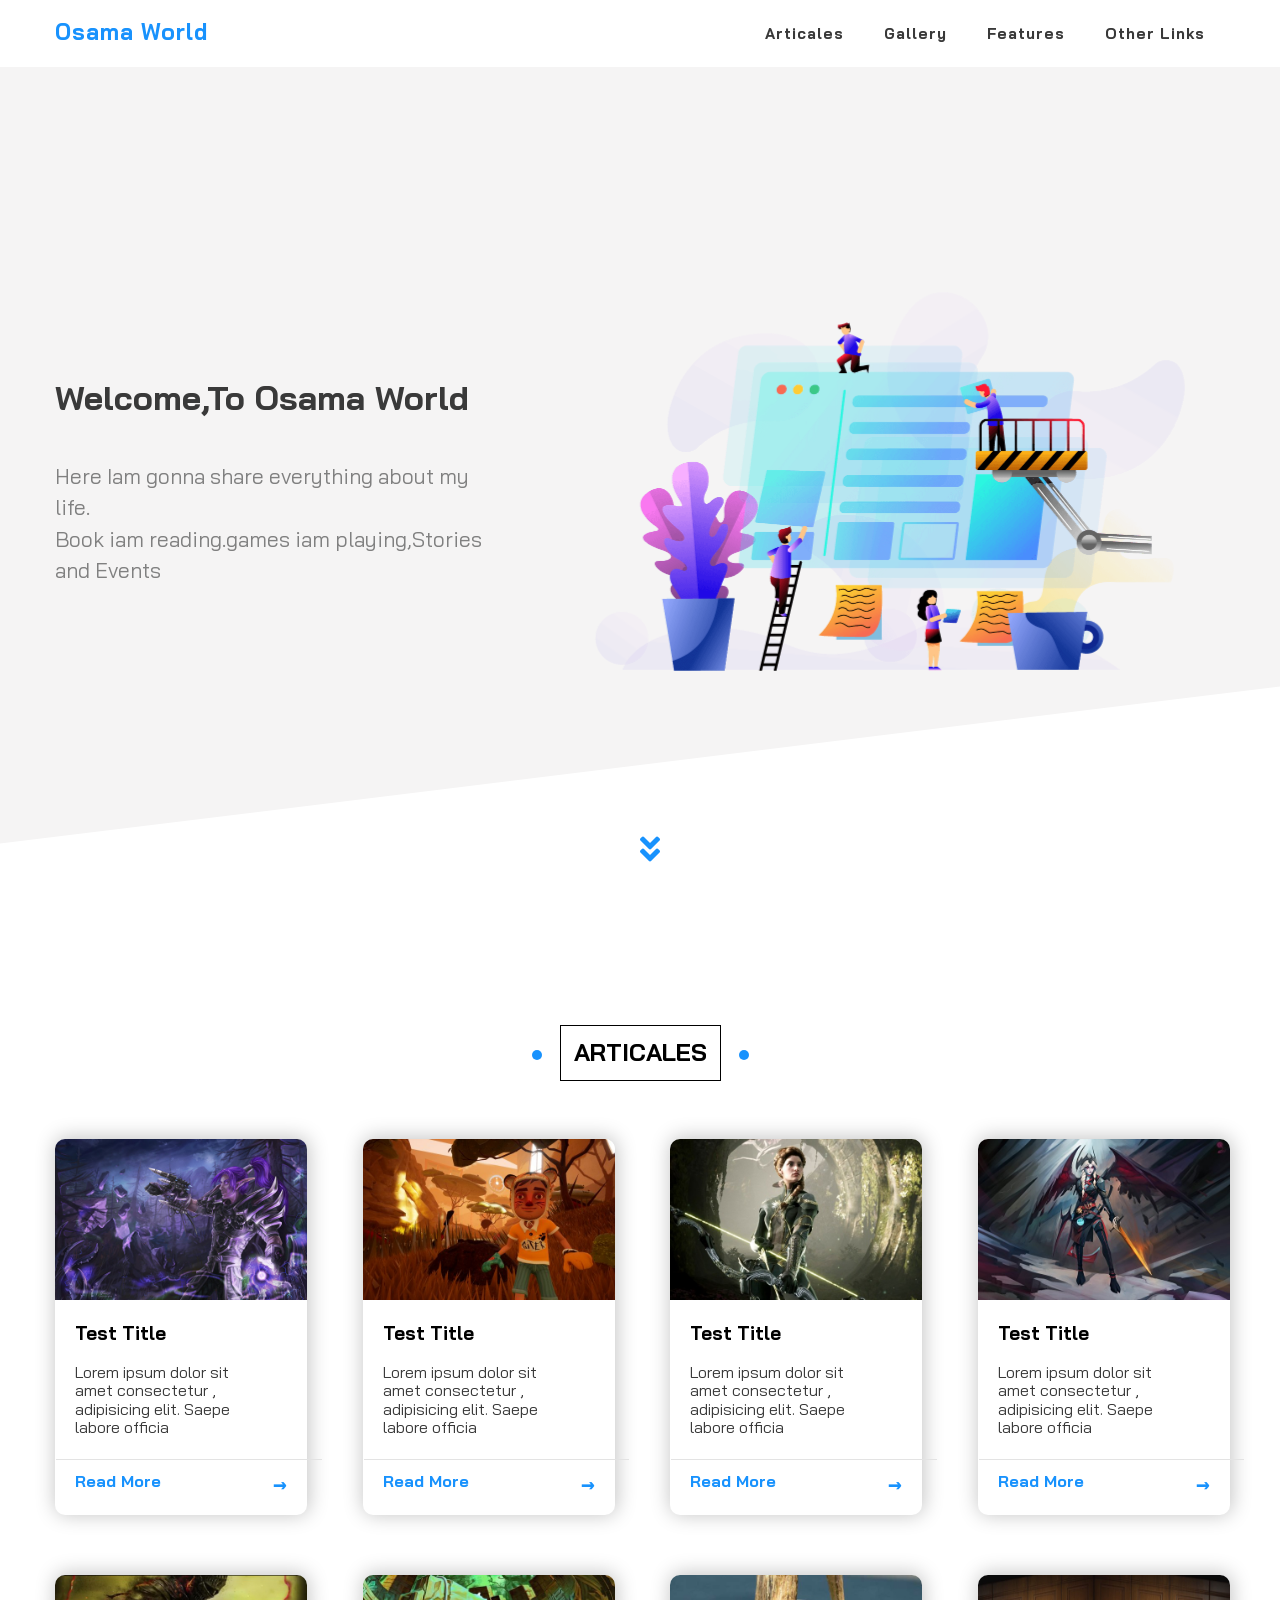
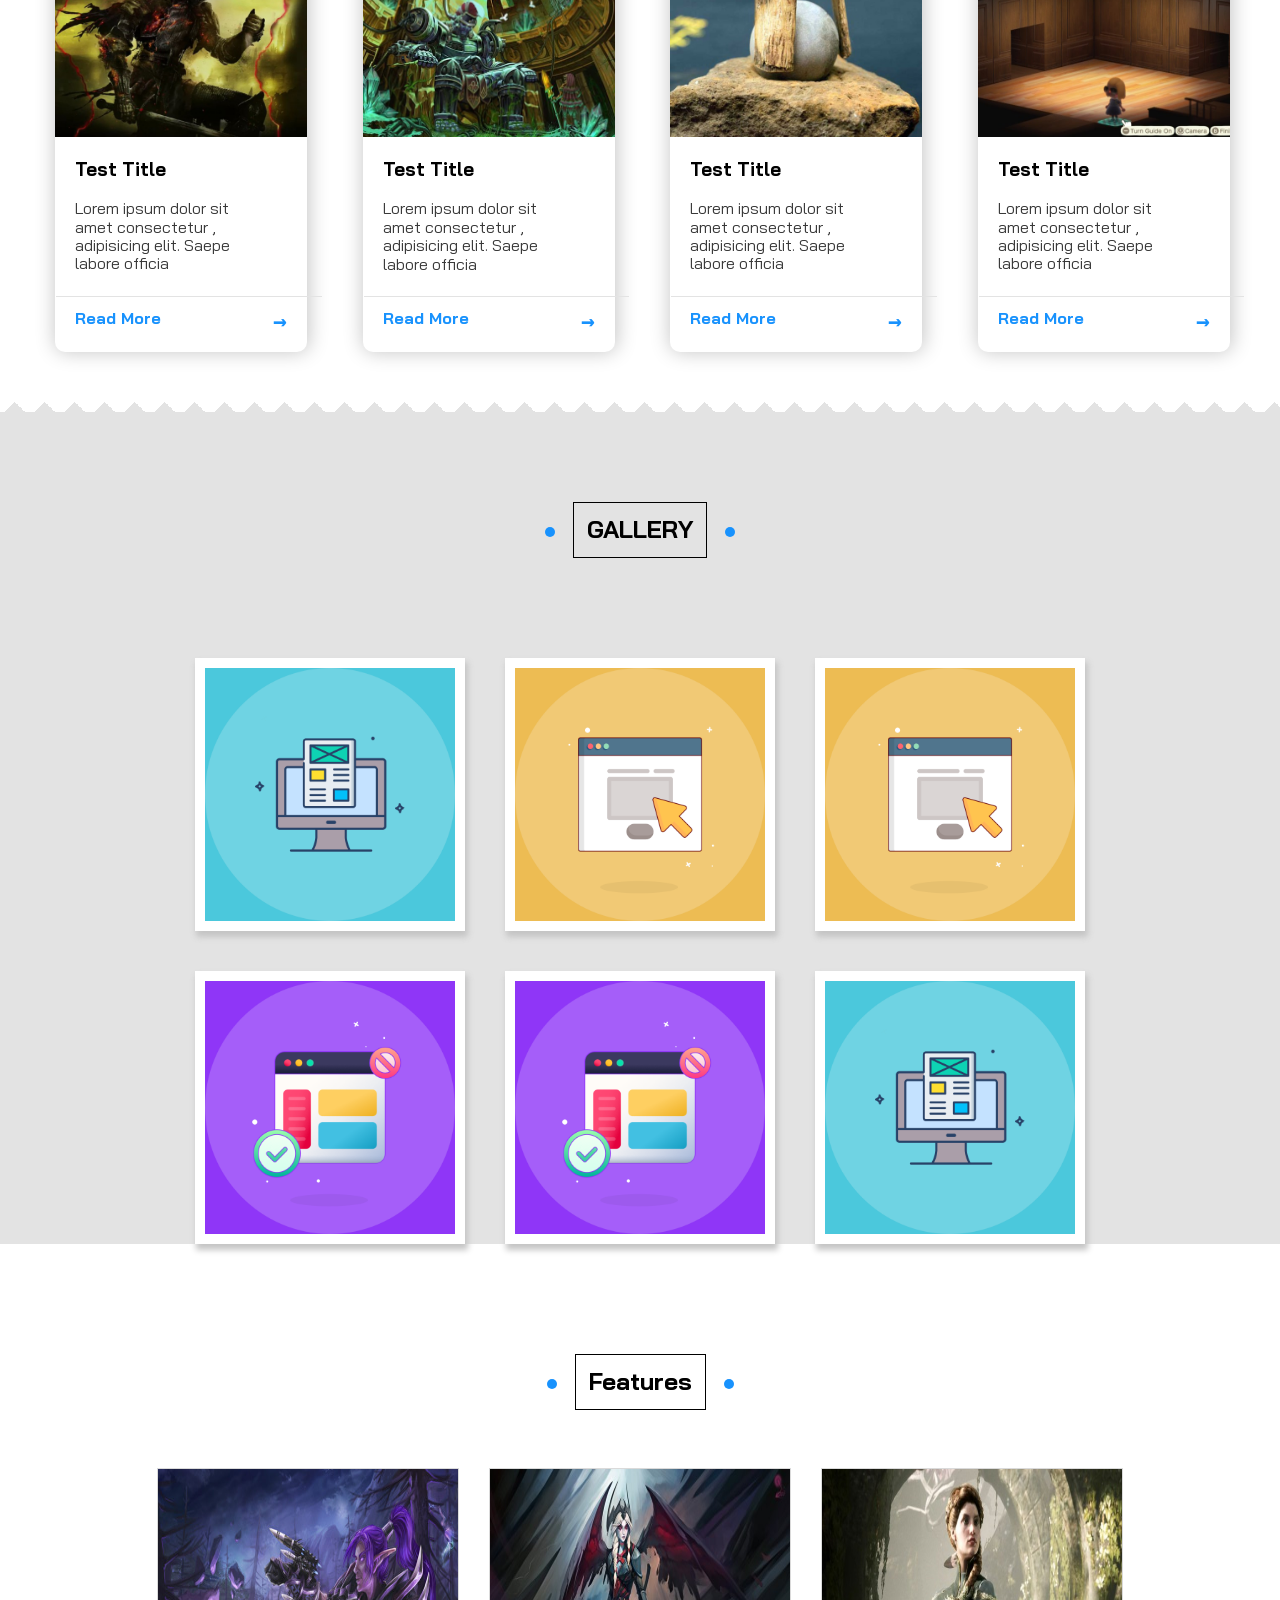
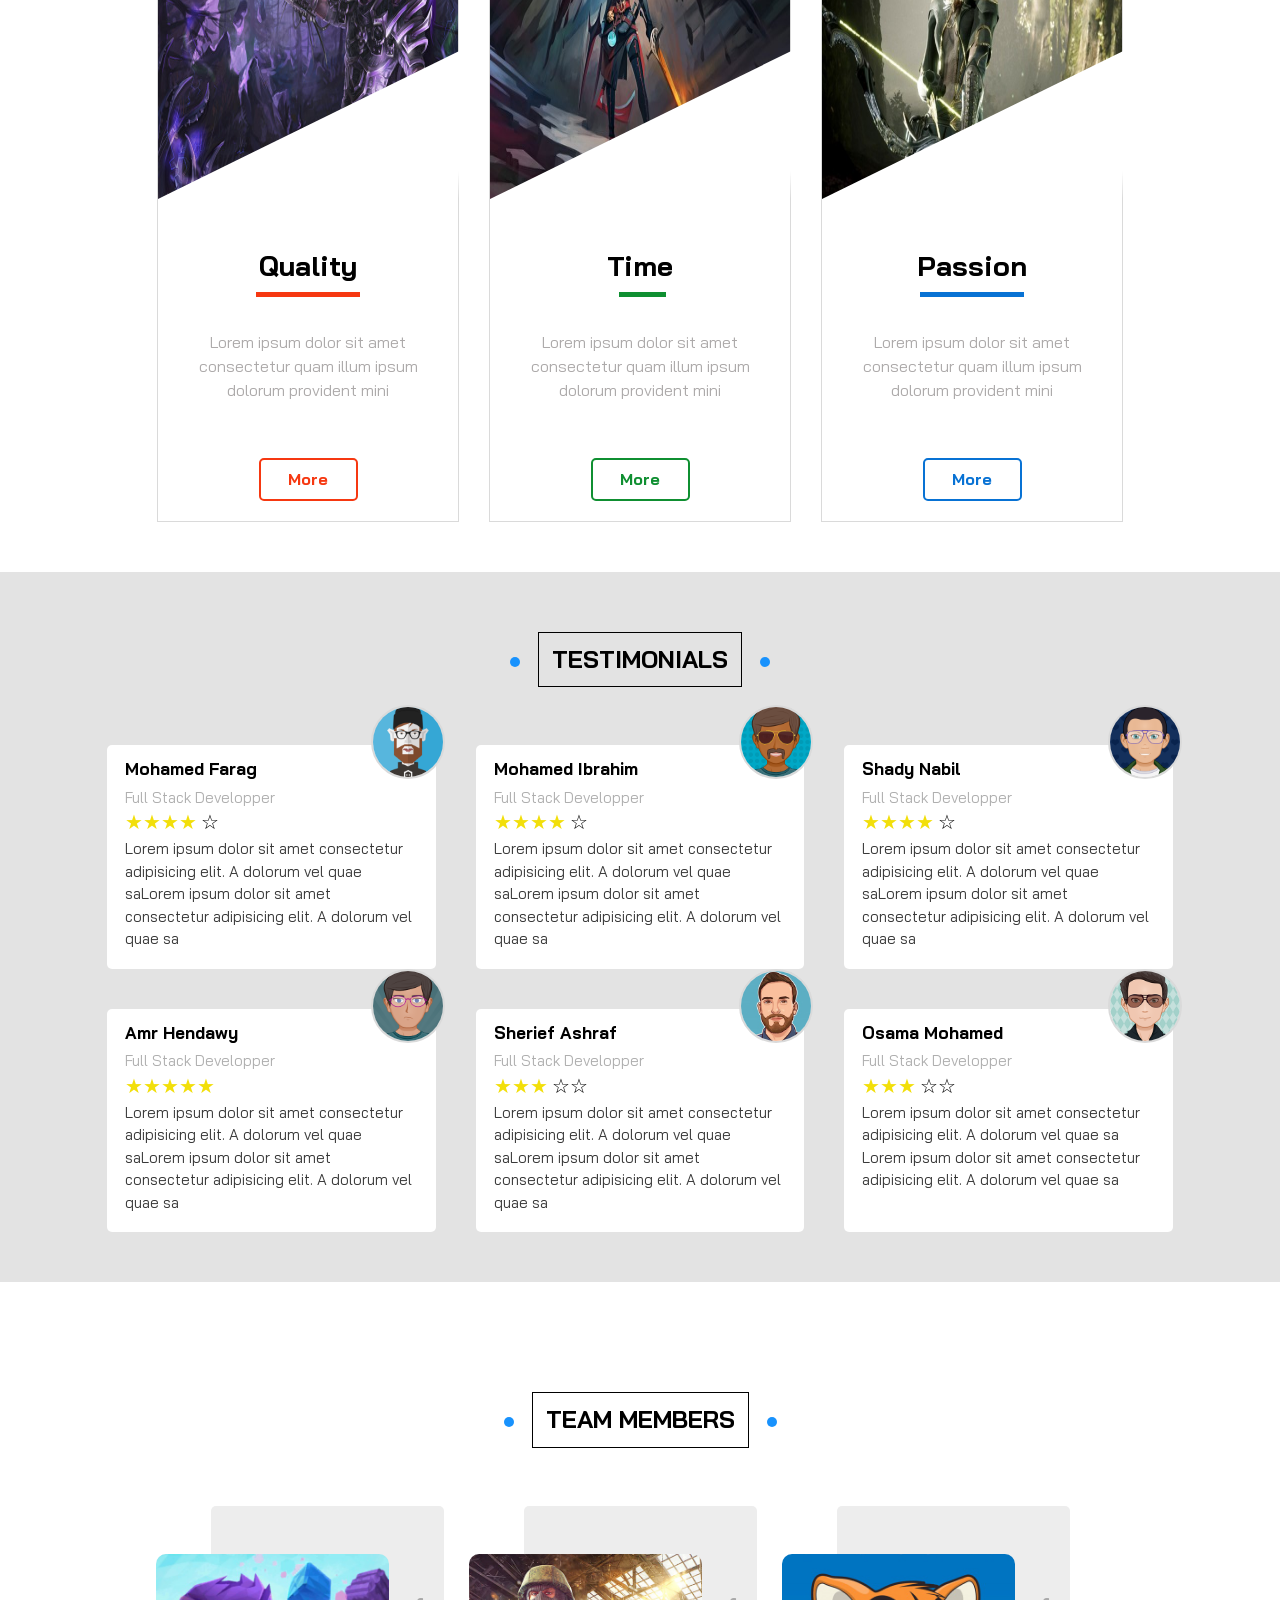
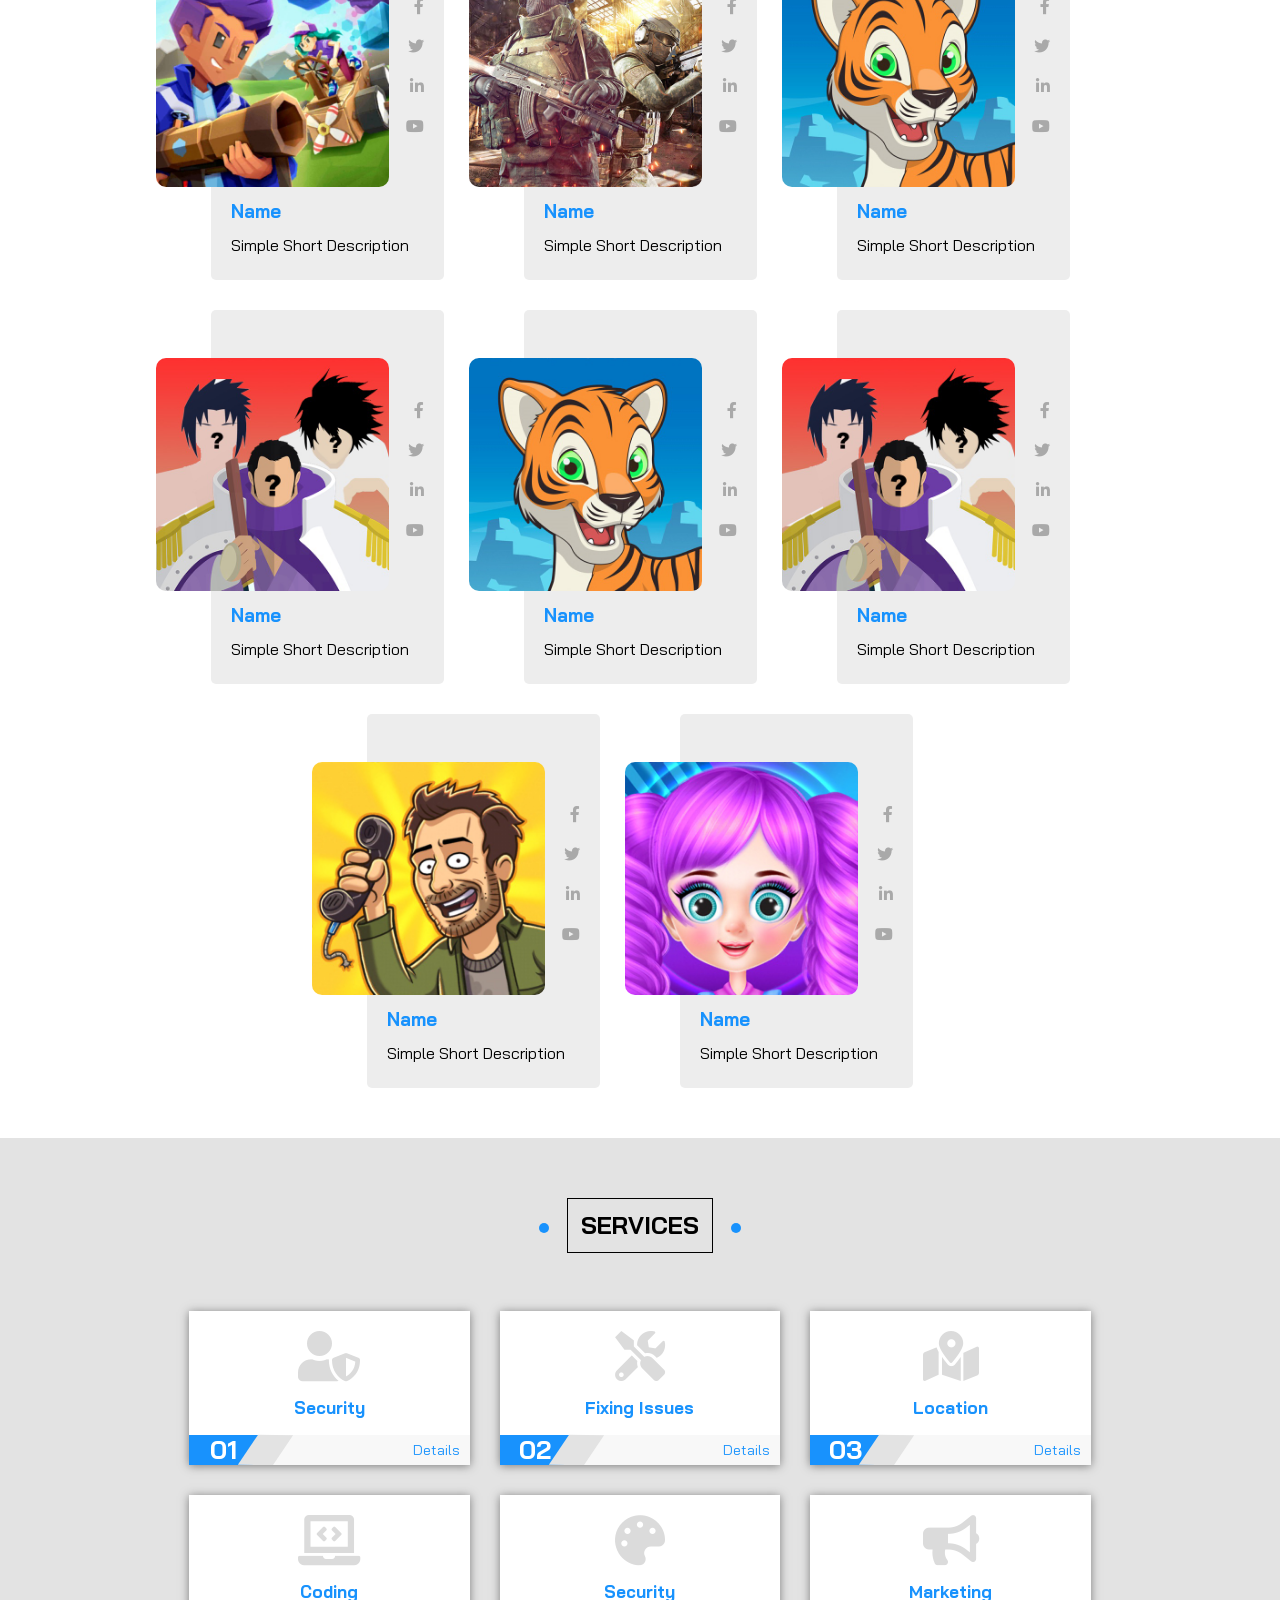
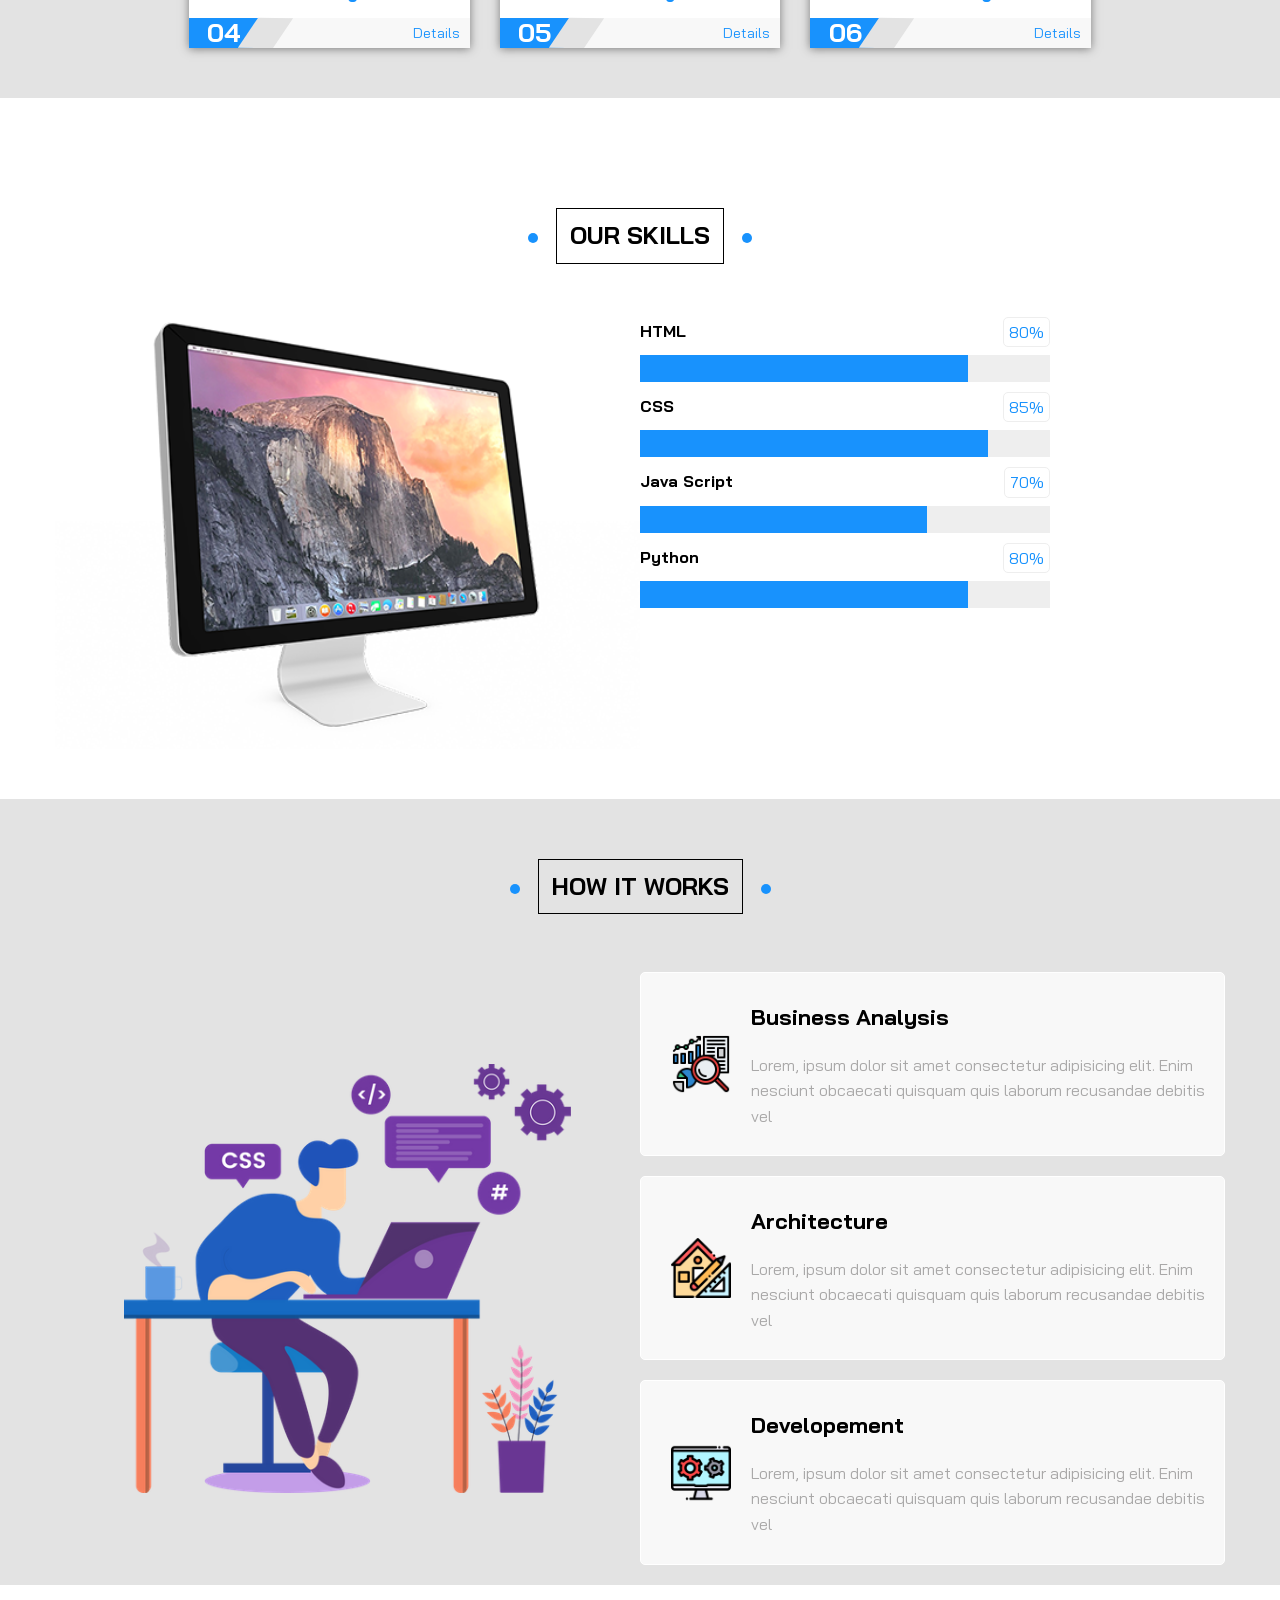
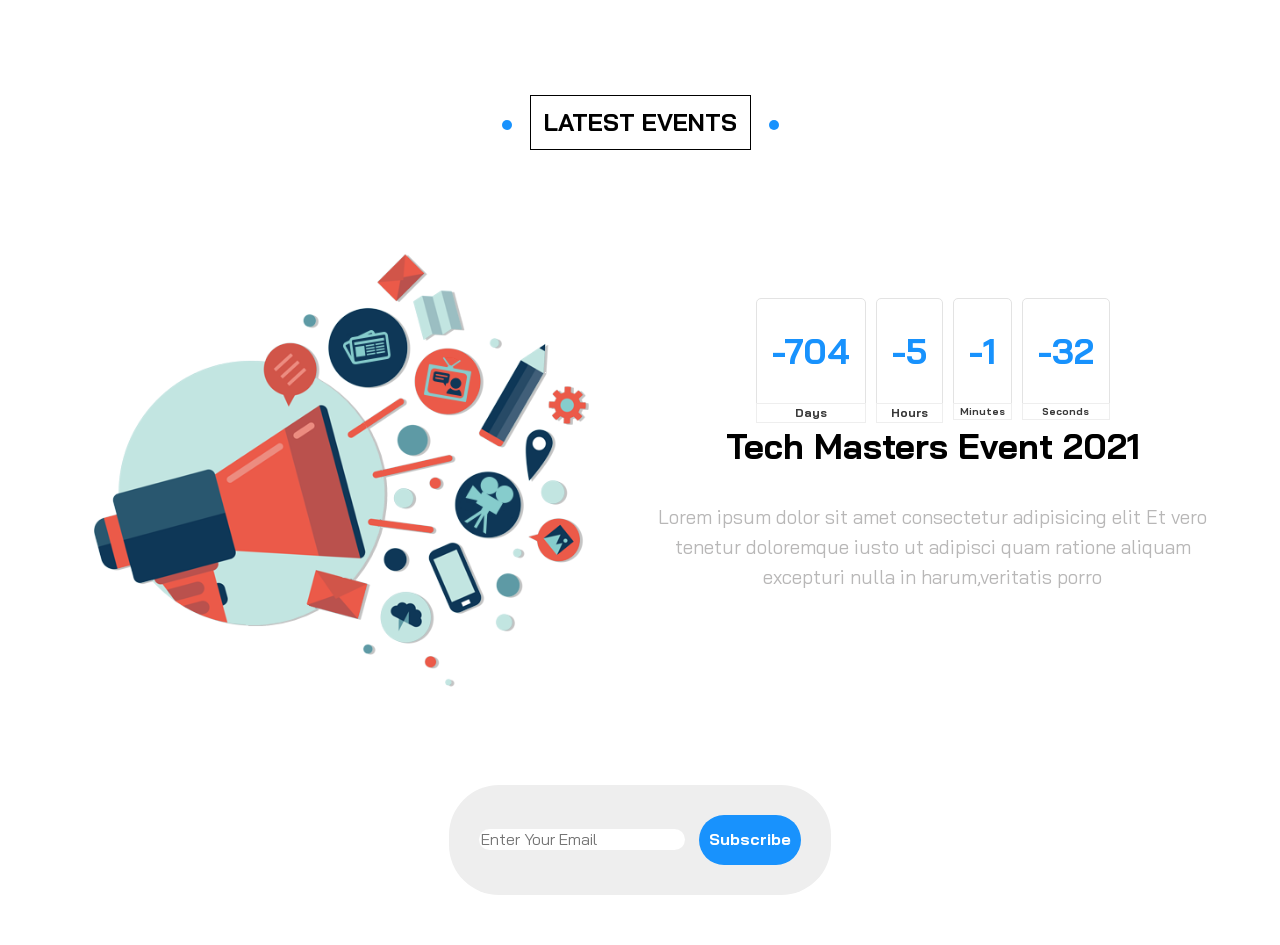
==== commit 54460d1b: "add files" ====
--- a/index.html
+++ b/index.html
@@ -34,11 +34,13 @@
 
 </head>
 <body>
+<div class="landing-page-osama-world">
+
+            
     <!--head start-->
-
     <div class="header" id="header">
         <div class="container">
-            <h2>Osama</h2>
+            <h2>Osama World</h2>
             <ul>
                 <li><a href="#articales">Articales</a></li>
                 <li><a href="#gallery">Gallery</a></li>
@@ -67,18 +69,6 @@
                 <a href="#Events">
                     <i class="far fa-calendar-alt fa-fw"></i>
                     Events</a>
-                <a href="#Pricing Plans">
-                    <i class="fas fa-server fa-fw"></i>
-                    Pricing Plans</a>
-                <a href="#Top Videos">
-                    <i class="far fa-play-circle fa-fw"></i>
-                    Top Videos</a>
-                <a href="#Stats">
-                    <i class="far fa-chart-bar fa-fw"></i>
-                    Stats</a>
-                <a href="#Request A Discount">
-                    <i class="fas fa-percent fa-fw">
-                    </i>Request A Discount</a>
                 </div>
             </div>
                 </li>
@@ -654,7 +644,10 @@
             <div class="YourEmail">
                 <input type="email" placeholder="Enter Your Email">
                 <button>Subscribe</button>        
-            </div> 
+            </div>
+            
+    </div>
+
         <!-- End LATEST EVENTS-->
 <!--Script-->
 <script src="./project3.js"></script>
--- a/css/project3.css
+++ b/css/project3.css
@@ -47,7 +47,9 @@
     }
 }
 /*End Globale Rules*/
-
+.landing-page-osama-world{
+    overflow: hidden;
+}
 /*start head*/
 .header{
     background: white;
@@ -63,11 +65,7 @@
     position: relative;
 
 }
-@media (max-width:767px){
-    .header .container{
-        min-height: 169px;
-    }
-}
+
 .header .container h2{
 color: var(--first-color-blue);
 }
@@ -84,6 +82,21 @@
             align-items: center;    
             font-size: 35px;
 
+        }
+        .header .container ul{
+            display: flex;
+            align-items: center;
+            flex-wrap: wrap;
+            z-index: 5;
+        }
+        .header .container ul > li {
+            background-color: white;
+            border-radius: 5px;
+        }
+
+        .header .other-links {
+            padding: 0;
+            left: -50%;
         }
     }
 
@@ -194,16 +207,11 @@
     padding-bottom: 30px;
 }
 @media (max-width:991px) {
-    .header .other-links > div a{
-        min-width: 180px;
-    }
+
 }
 
 @media (max-width:767px) {
-    .header .other-links > div a{
-        display: flex;
-
-    }
+
     .header .other-links{
         justify-content: center;
         align-items: flex-start;
@@ -1195,6 +1203,12 @@
         padding-right: 10px;
         color: var(--first-color-blue);
 }
+
+@media (max-width:767px){
+    .services .container .theBox{
+        width: 100%;
+    }
+}
 /*End Services */
 
 /*Start skills*/
@@ -1394,6 +1408,49 @@
     position: absolute;
     top: -5px;
 }
+
+@media (max-width:767px){
+    .skills .container .imgOf{
+        display: none;
+    }
+    .skills .container .Theskills{
+        width: 100%;
+    }
+
+    .Theskills > div:first-child::before{
+        right: 0;
+    }
+    .Theskills > div:nth-child(2)::before{
+        right: 0;
+    }
+    .Theskills > div:nth-child(3)::before{
+        right: 0;
+    }
+    .Theskills > div:last-child::before{
+        right: 0;
+    }
+
+    .htmlP{
+        width: 100%;
+
+        
+    }
+
+    
+    .Theskills div:nth-child(2) div{
+        width: 100%;
+    }
+
+    
+    .Theskills div:nth-child(3) div{
+        width: 100%;
+    }
+
+    
+    .Theskills div:nth-child(4) div{
+        width: 100%;
+    }
+}
 /*End skills*/
 
 /*how it works*/
@@ -1470,7 +1527,6 @@
     margin-bottom: 20px;
     background-color: #f8f8f8;
     border-radius: 5px;
-    height: 170px;
     padding: 10px;
     border: 1px solid white;
     position: relative;
@@ -1510,6 +1566,16 @@
 .boxwork div p{
     line-height: 1.6;
     color: #a9a8a8;
+}
+
+@media (max-width :767px) {
+    .How-It-Works .container  .imag-work{
+        display: none;
+    }
+    .allboxwork{
+        width: 100%;
+    }
+
 }
 /* end how it works*/
 
@@ -1681,16 +1747,9 @@
 .YourEmail input{
     border: none;
     border-radius: 50px;
-    width: 350px;
-    height: 50px;
-}
-.YourEmail input{
-    border: none;
-    border-radius: 50px;
-    width: 350px;
-    height: 50px;
-    padding-left: 15px;
-}
+    padding: 20px 10 ;
+}
+
 .YourEmail button{
     border: none;
     border-radius: 50px;
@@ -1712,5 +1771,33 @@
 .YourEmail input::placeholder {
     display: none;
 }
+
+@media (max-width :767px) {
+    .latest-event .container img{
+        display: none;
+    }
+    .latest-event .container .PartTime .AllTime{
+        display: flex;
+        flex-wrap: wrap;
+        justify-content: center;
+        align-items: center;
+    }
+    .PartTime .AllTime span{
+        margin: 10px;
+    }
+
+    .YourEmail {
+        DISPLAY: flex;
+        flex-direction: column;
+        align-items: center;
+    }
+    .YourEmail input {
+        padding: 20px 10px;
+        width: 100%;
+    }
+    .YourEmail button {
+        margin-top: 10px;
+    }
+}
 /*End Lastest Event*/
 
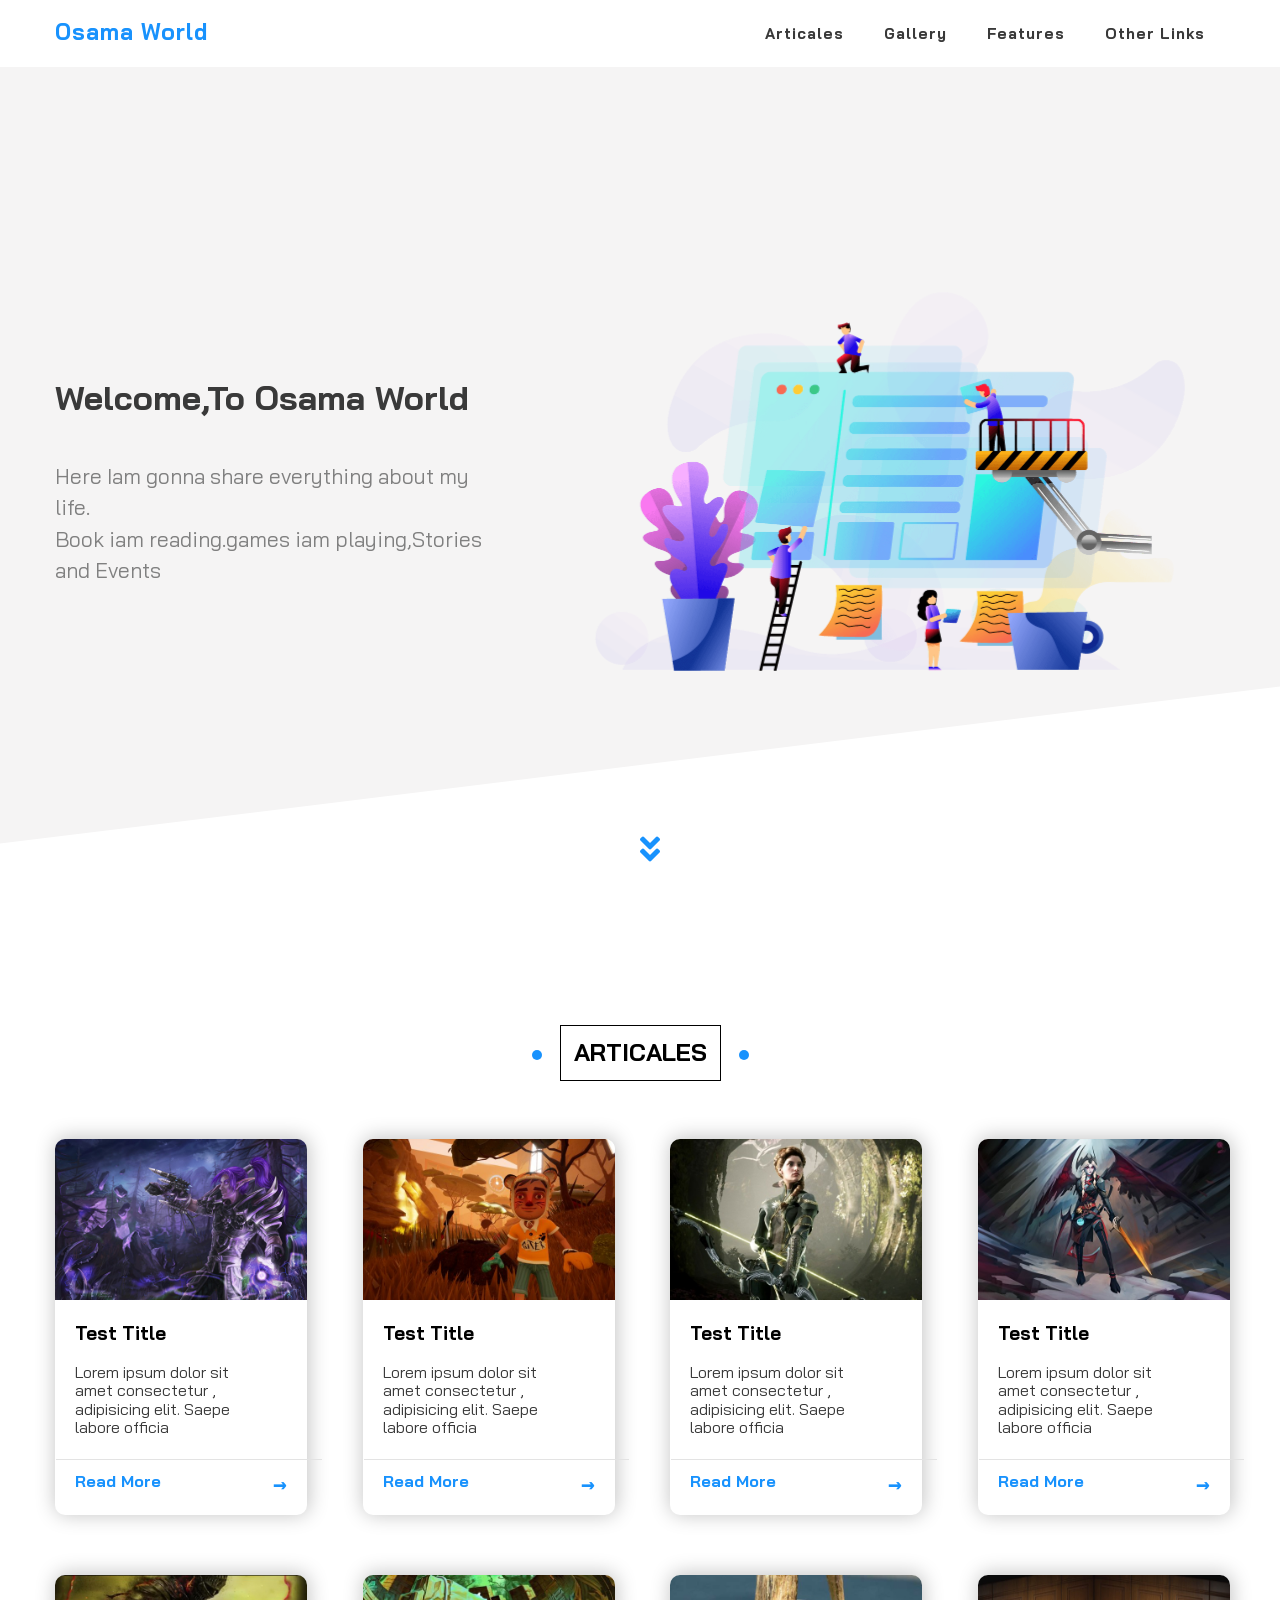
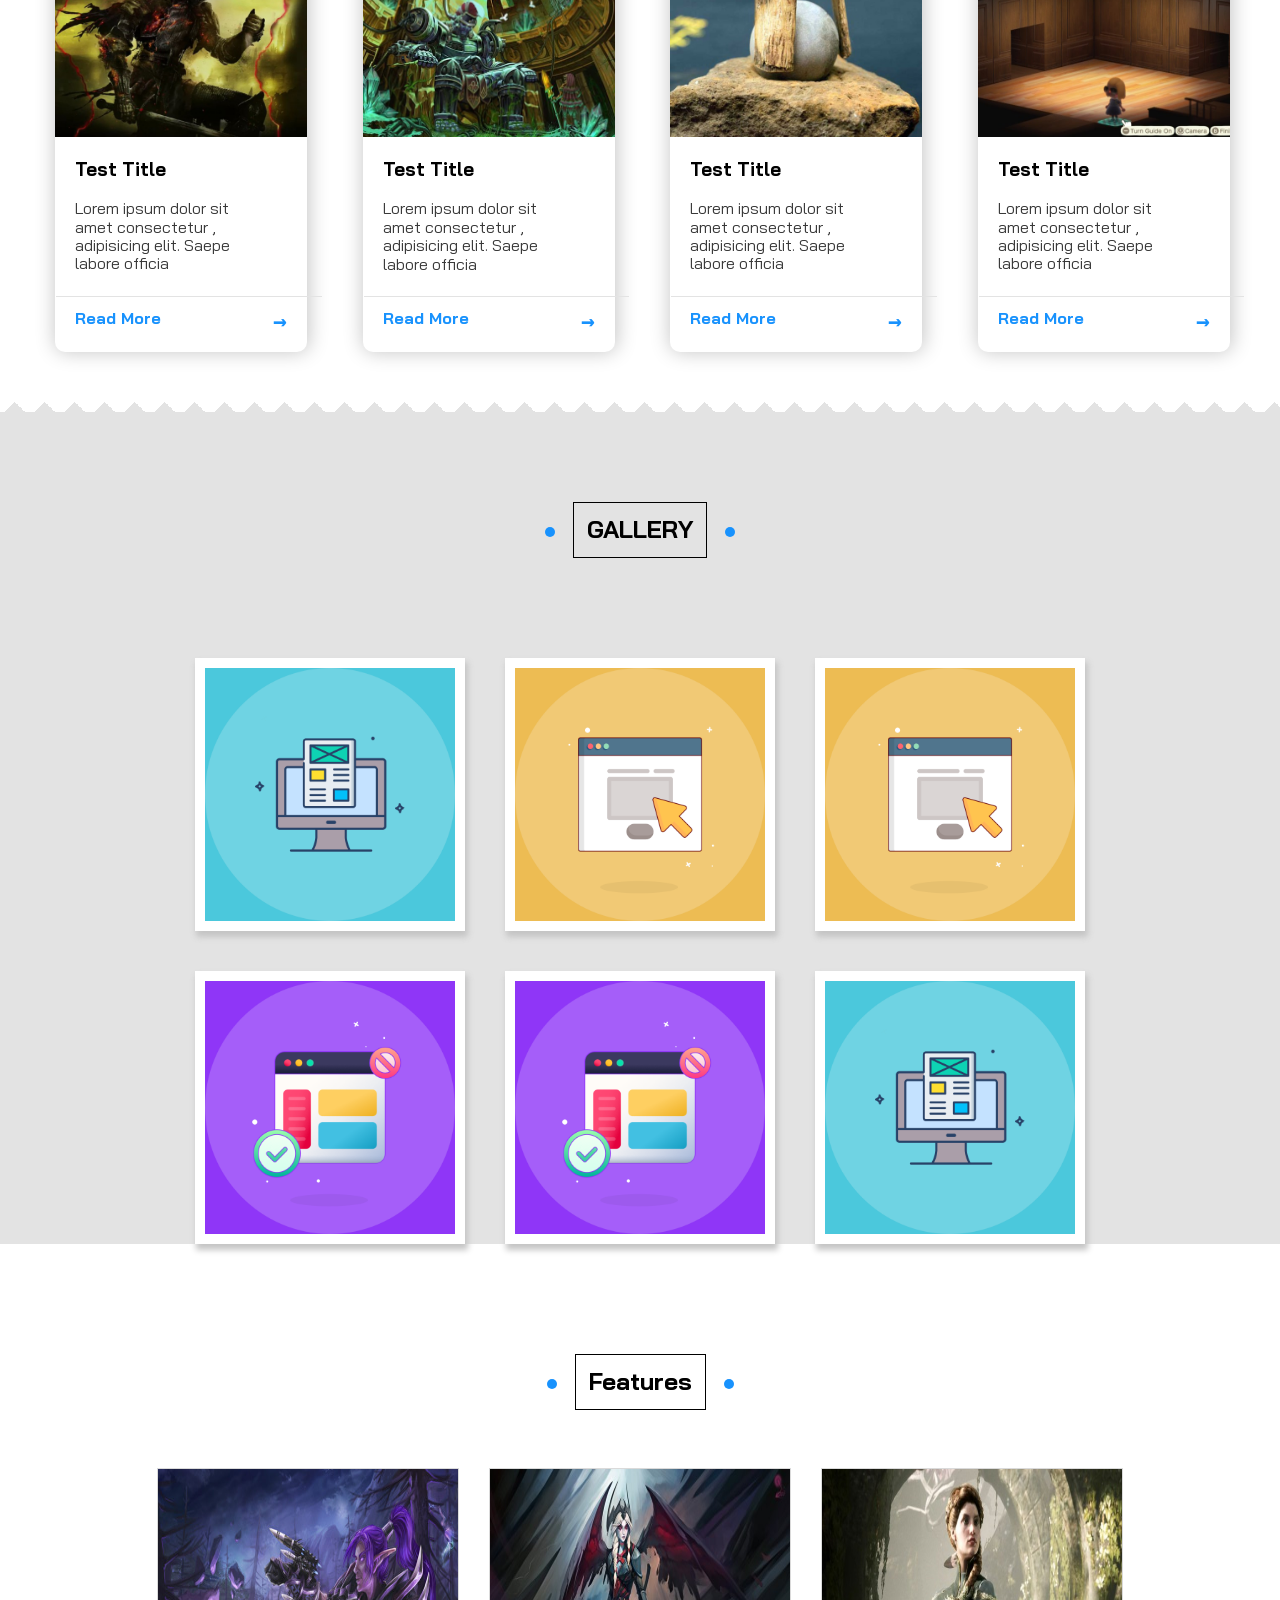
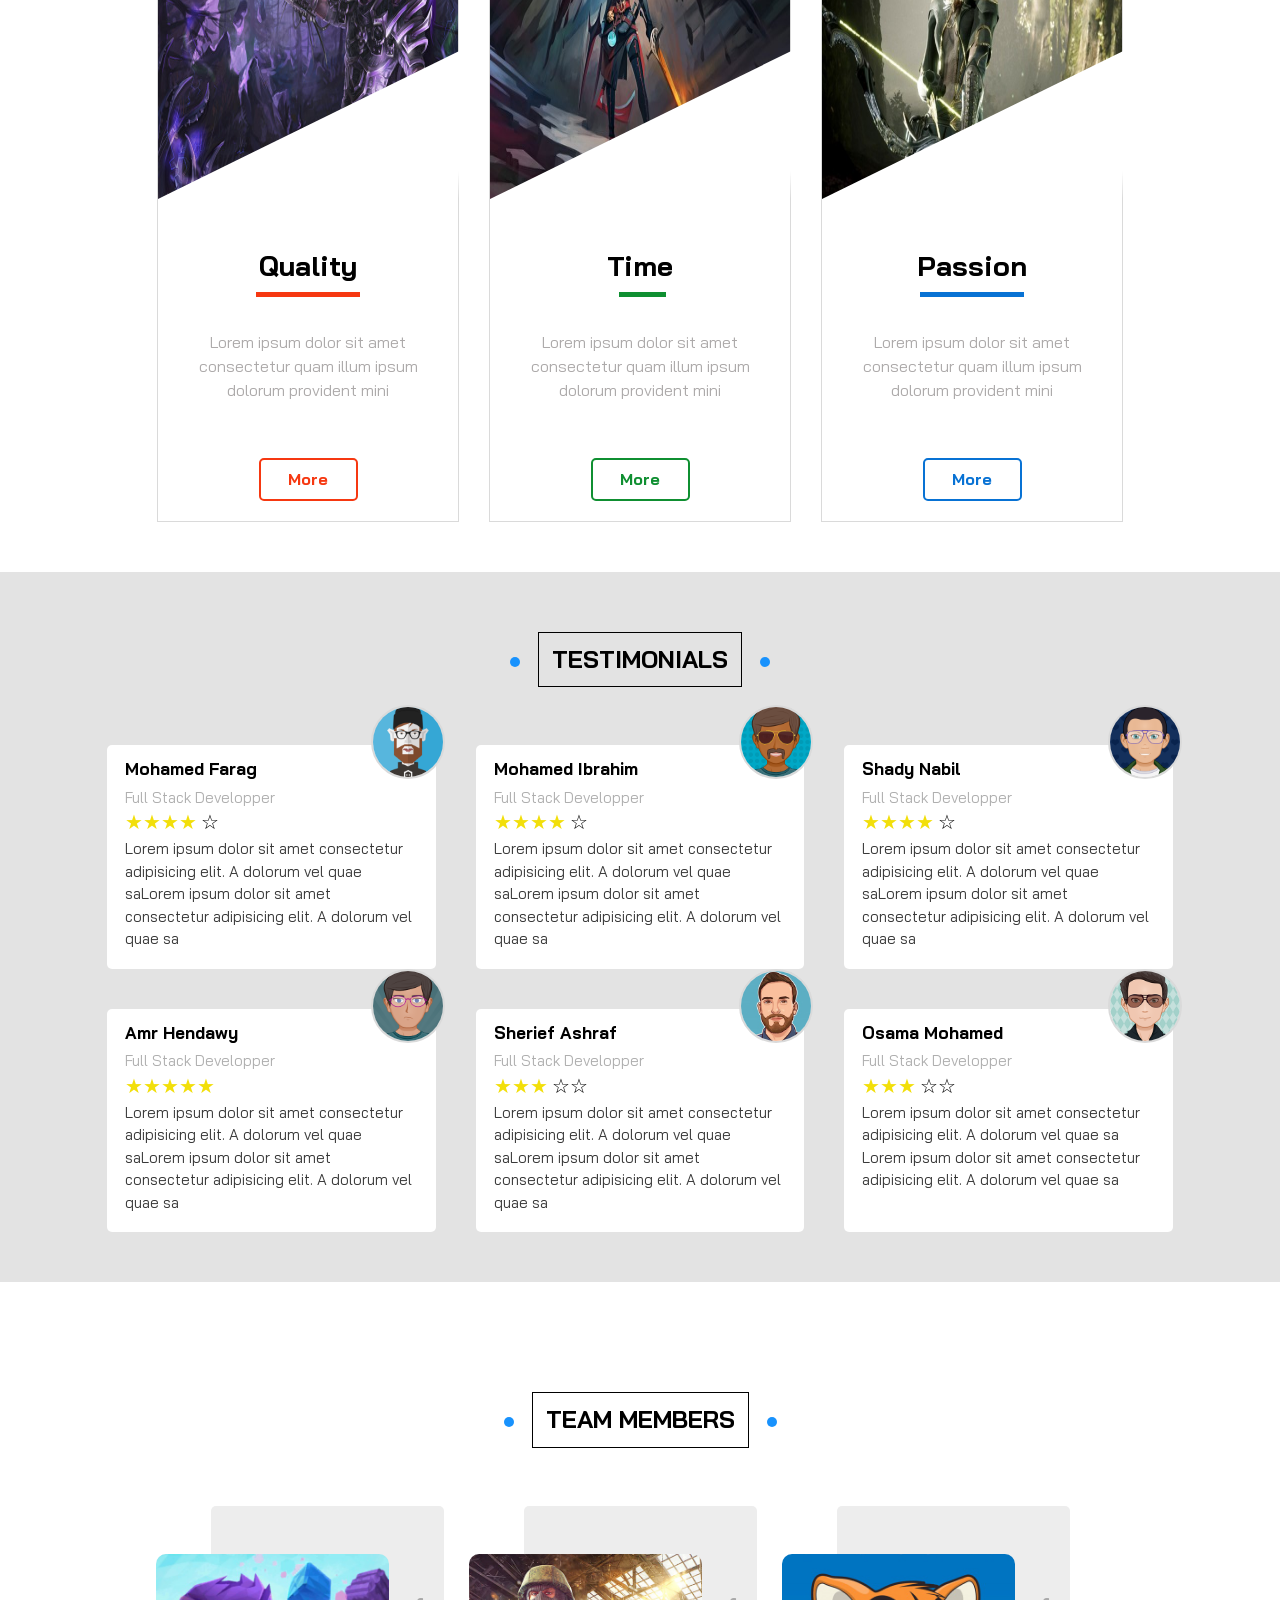
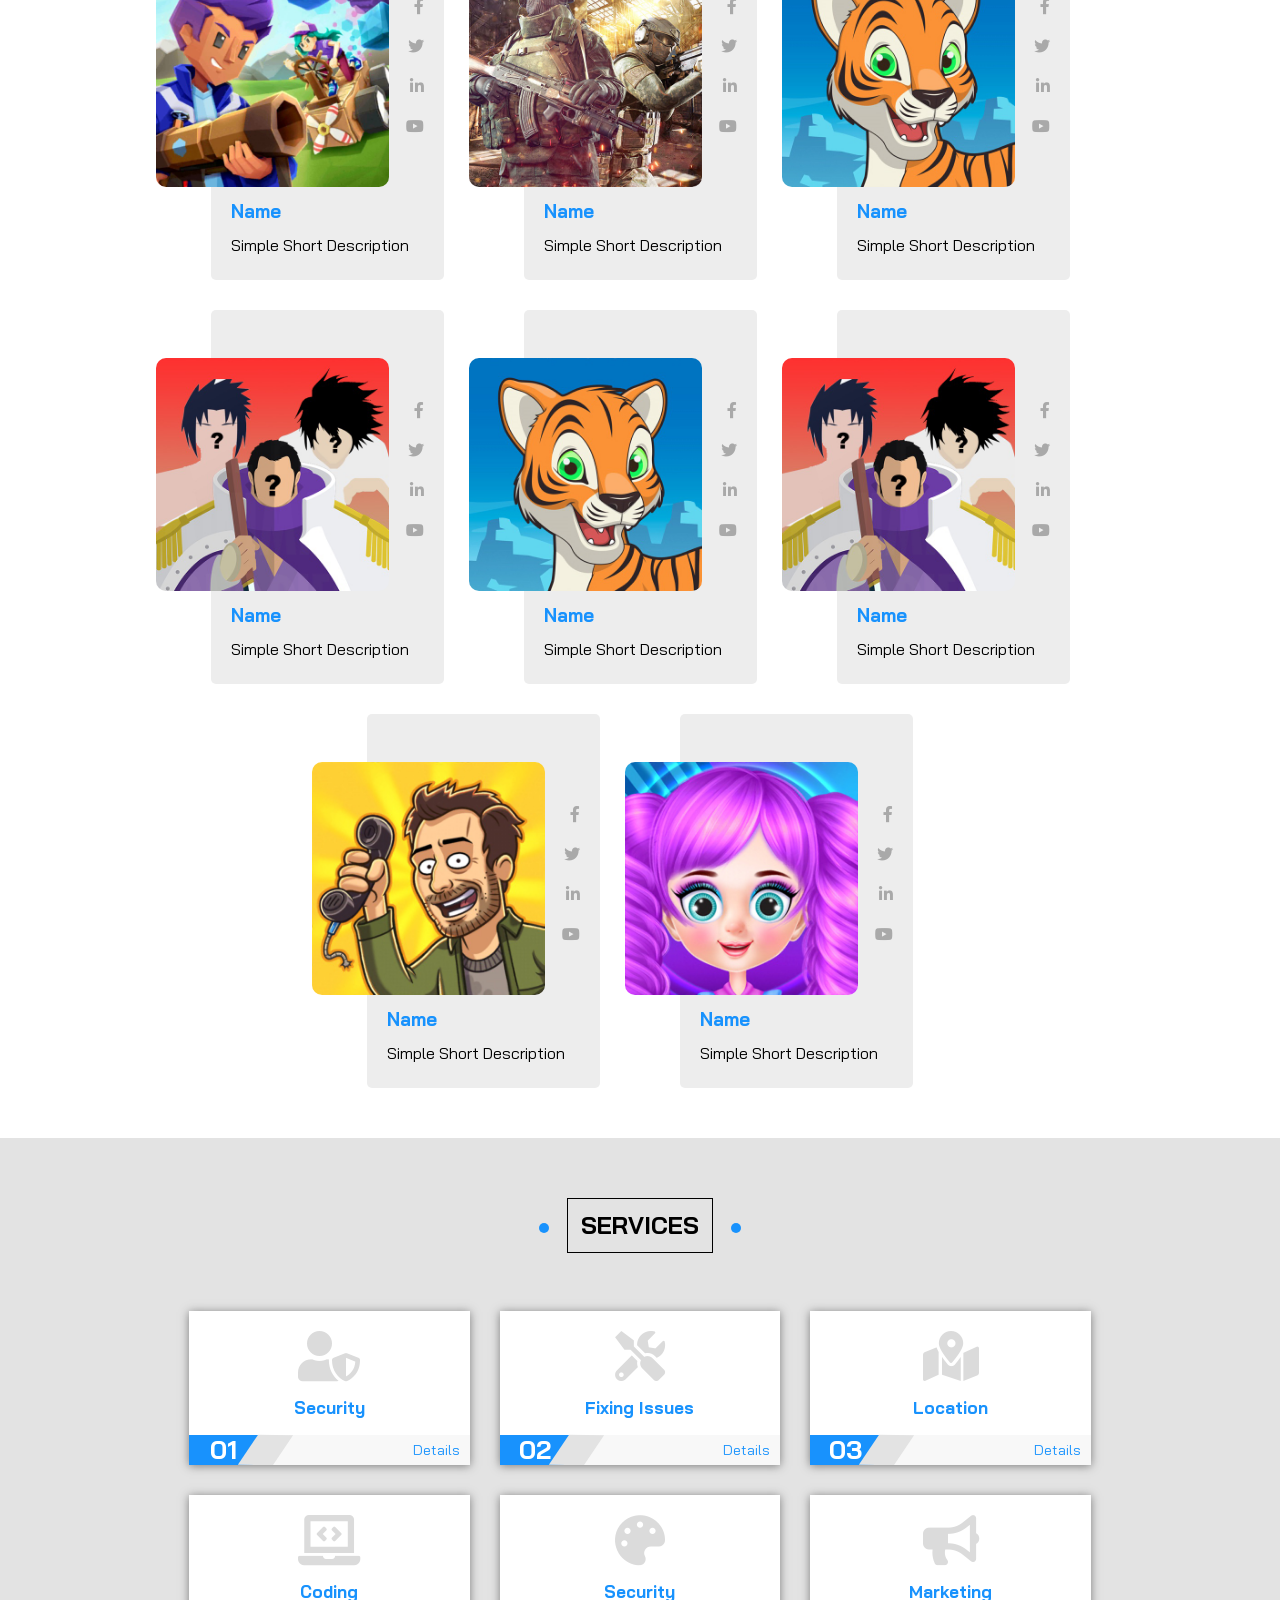
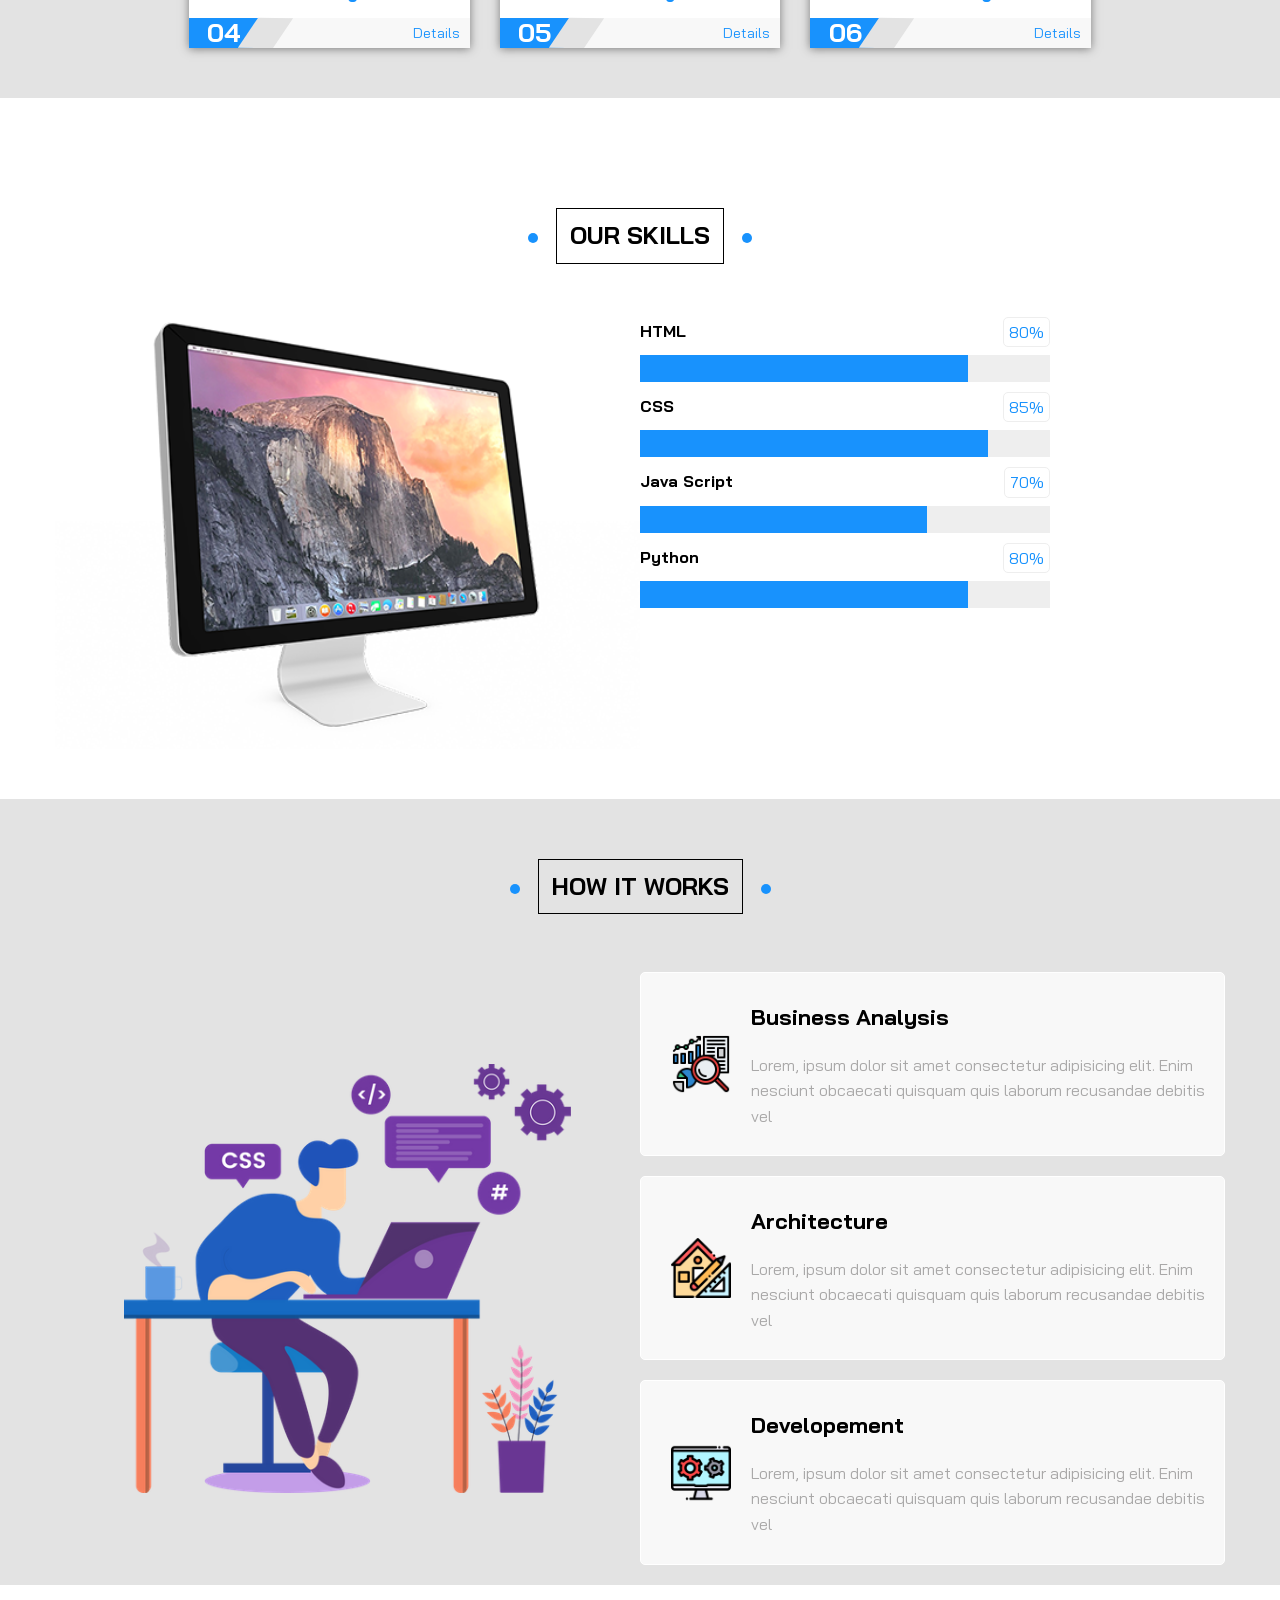
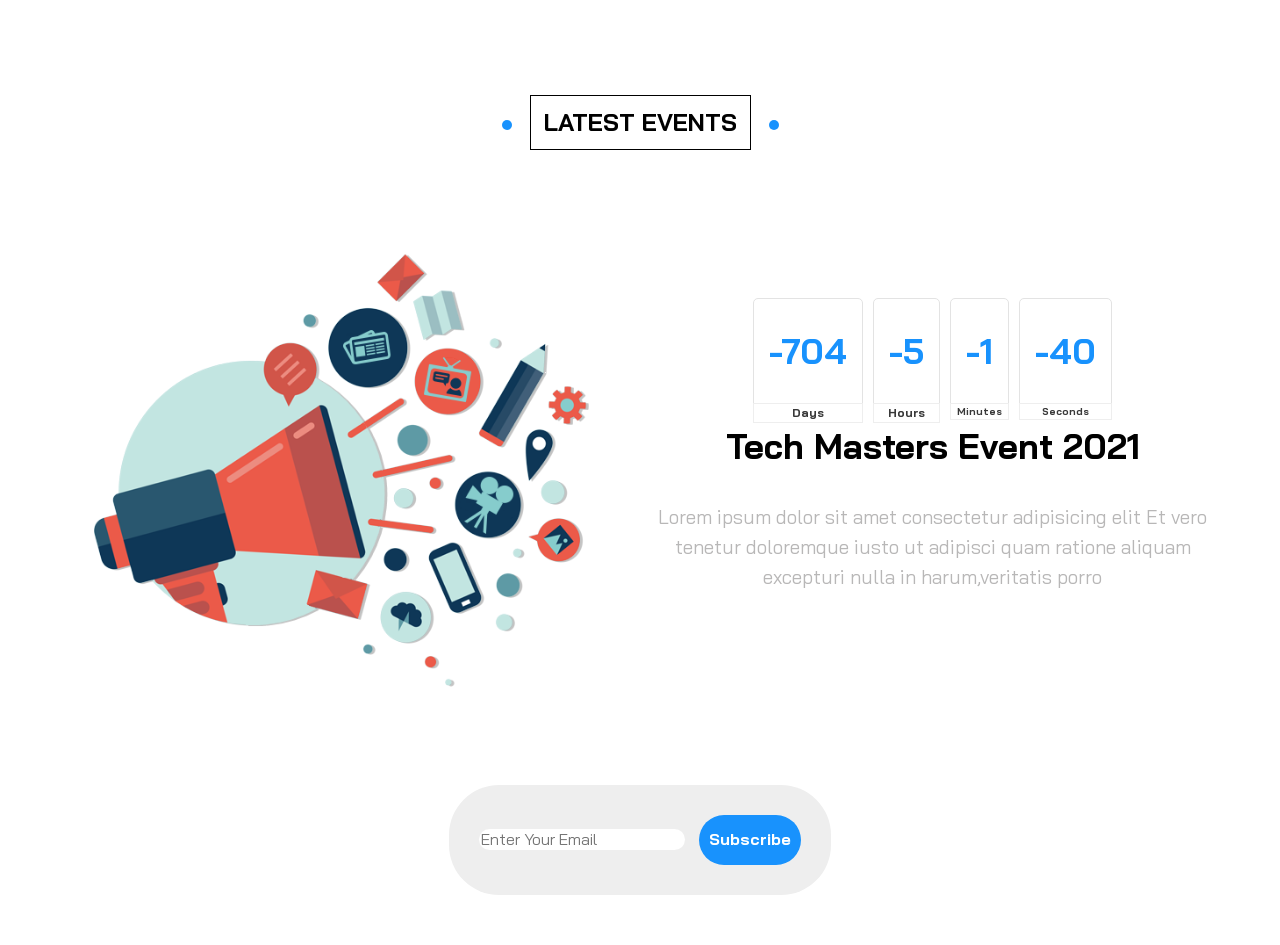
==== commit 38cc4e54: "add files" ====
--- a/index.html
+++ b/index.html
@@ -4,10 +4,10 @@
     <meta charset="UTF-8">
     <meta http-equiv="X-UA-Compatible" content="IE=edge">
     <meta name="viewport" content="width=device-width, initial-scale=1.0">
-    <title>Project 2</title>
+    <title>Osama-World</title>
     <link rel="icon" type="image/png" href="./landing-page.png">
 
-    <link rel="stylesheet" href="./css/project3.css">
+    <link rel="stylesheet" href="./css/osama-world.css">
 
     <!--Font Awsome-->
 
@@ -650,6 +650,6 @@
 
         <!-- End LATEST EVENTS-->
 <!--Script-->
-<script src="./project3.js"></script>
+<script src="./osama-world.js"></script>
 </body>
 </html>
--- a/css/osama-world.css
+++ b/css/osama-world.css
@@ -0,0 +1,1803 @@
+/*Global Rules*/
+:root{
+    --first-color-blue:rgb(24, 146, 253);
+    --second-color-softgray:rgb(227, 227, 227);
+    --thired-color-hardgray:rgb(57, 57, 57);
+    --softgray-backgraound:#f5f4f4;
+}
+
+body{
+    font-family: "Bai Jamjuree";
+    box-sizing: border-box;
+    overflow-x: hidden;
+    
+}
+html{
+    scroll-behavior: smooth;
+}
+a{
+    text-decoration: none;
+}
+ul{
+    list-style: none;
+    padding: 0;
+    margin: 0;
+    
+}
+.container{
+    padding-left: 15px;
+    padding-right: 15px;
+    margin-left: auto;
+    margin-right: auto;
+}
+/*small*/
+@media (min-width:768px){
+    .container{
+        width: 750px;
+    }
+}
+@media (min-width:992px){
+    .container{
+        width: 970px;
+    }
+}
+@media (min-width:1200px){
+    .container{
+        width: 1170px;
+    }
+}
+/*End Globale Rules*/
+.landing-page-osama-world{
+    overflow: hidden;
+}
+/*start head*/
+.header{
+    background: white;
+    position: relative;
+}
+.header .container{
+    display: flex;
+    justify-content: space-between;
+    font-size: 15px;
+    letter-spacing: 1px;
+    font-weight: lighter;
+    flex-wrap: wrap;
+    position: relative;
+
+}
+
+.header .container h2{
+color: var(--first-color-blue);
+}
+.header .container h2:hover{
+    cursor: pointer;
+    }
+
+@media(Max-width:767px){
+        .container h2{
+            WIDTH: 100%;
+            HEIGHT: 40px;
+            display: flex;
+            justify-content: center;
+            align-items: center;    
+            font-size: 35px;
+
+        }
+        .header .container ul{
+            display: flex;
+            align-items: center;
+            flex-wrap: wrap;
+            z-index: 5;
+        }
+        .header .container ul > li {
+            background-color: white;
+            border-radius: 5px;
+        }
+
+        .header .other-links {
+            padding: 0;
+            left: -50%;
+        }
+    }
+
+
+.header .container ul{
+    display: flex;
+    align-items: center;
+
+}
+.header .container ul > li{
+    color: var(--thired-color-hardgray);
+    transition: 0.5s; 
+    padding: 25px 20px;
+    position: relative; 
+    display: flex;
+    justify-content: center;
+    align-items: center; 
+    font-weight: bold; 
+}
+
+@media(Max-width:767px){
+    .container ul {
+        width: 100%;
+        HEIGHT: 40PX;
+        FONT-SIZE: 14px;
+        justify-content: center;
+        font-weight: bold;
+        
+    }
+}
+.header .container ul > li::before{
+    content: "";
+    position: absolute;
+    height: 3px;
+    width: 100%;
+    background-color: var(--first-color-blue);
+    top: 0px;
+    left: 0;
+    display: none;
+    animation: borderTop 0.3s linear  1 ;
+}
+
+    @keyframes borderTop{
+        0%{
+                width: 0%;
+            }
+        
+        100%{
+            width: 100%;
+            }
+        }
+    
+.header .container ul > li:hover{
+    background-color: #fdfdfd;
+    color: var(--first-color-blue);
+    cursor: pointer;
+    
+    
+}
+.header .container ul > li:hover::before{
+    display: block;
+    
+    
+}
+.header .container ul > li > a {
+    display: flex;
+    justify-content: center;
+    align-items: center;
+    color: var(--thired-color-hardgray);
+    font-weight: bold;
+}
+header .container ul > li > a:hover{
+    color: var(--first-color-blue);
+}
+
+.header .other-links{
+    position: absolute;
+    top: 70px;
+    background: white;
+    padding: 30px 10px;
+    border-bottom: 3px solid var(--first-color-blue);
+    right: 0%;
+    display: flex;
+    z-index: -500;
+    gap: 40px;
+    opacity: 0;
+    transition: 0.3s;
+}
+.img-1{
+
+}
+@media (max-width:991px){
+    .img-1{
+        display: none;
+    }
+}
+.header .other-links > div {
+
+}
+.header .other-links > div a{
+    color: var(--first-color-blue);
+    font-weight: bold;
+    padding: 10px;
+    position: relative;
+    z-index: 5;
+    min-width: 200px;
+    display: block;
+    padding-bottom: 30px;
+}
+@media (max-width:991px) {
+
+}
+
+@media (max-width:767px) {
+
+    .header .other-links{
+        justify-content: center;
+        align-items: flex-start;
+        flex-direction: column;
+        min-width: 250px;
+        font-size: 23px;
+    }
+}
+.header .other-links > div a:nth-of-type(n+1):nth-of-type(-n+4):before{
+    content: "";
+    height: 1px;
+    width: 100%;
+    background: #eee;
+    bottom: 0;
+    position: absolute;
+}
+.header .other-links > div a > i{
+    margin-right: 10px;
+}
+.header .other-links > div a::after{
+    content: "";
+    height: 100%;
+    width: 0%;
+    background-color: var(--softgray-backgraound);
+    left: 0;
+    transition: 0.3s;
+    position: absolute;
+    z-index: -1;
+}
+.header .other-links > div a:hover::after{
+    content: "";
+    height: 100%;
+    width: 100%;
+    background-color: var(--softgray-backgraound);
+    left: 0;
+    opacity: 0.8;
+    top: 0;
+}
+.container ul > li:last-child:hover .other-links{
+    opacity: 1;
+    z-index: 500;
+}
+/*end head*/
+
+/*Landing page start*/
+.landing-page {
+position: relative;
+}
+.landing-page::before {
+    content: "";
+    width: 100%;
+    height: 100%;
+    background: #f5f4f4;
+    position: absolute;
+    transform: skew(0deg, -7deg);
+    z-index: -5;
+    top: -250px;
+}
+
+.landing-page .container{
+    display: flex;
+    justify-content: flex-start;
+    align-items: CENTER;
+    min-height: calc(100vh - 72px);
+    padding-bottom:120px ;
+}
+.landing-page .container div:first-child{
+    display: flex;
+    flex-direction: column;
+    width: 38%;
+    FONT-SIZE: 17px;
+    min-width: 440px;
+}
+.landing-page .container div:first-child h1{
+    color: var(--thired-color-hardgray);
+    font-weight: bold;
+
+}
+.landing-page .container div:first-child p{
+    color: #808080;
+    line-height: 1.5;
+    font-size: 21px;
+}
+.landing-page .container div:last-child{
+    display: flex;
+    justify-content: flex-start;
+    transform: scale(0.5);
+    width: 30%;
+    animation: up-down 5s infinite linear;
+}
+@media (max-width:767px){
+    .landing-page .container div:last-child{
+        display: none;
+    }
+    .landing-page .container div:first-child{
+        display: flex;
+        flex-direction: column;
+        width: 100%;
+        FONT-SIZE: 17px;
+        text-align: center;
+        min-width: 0;
+    }
+
+
+}
+    .landing-page a > i:last-child{
+        animation: up-down-1 1s infinite linear alternate;
+        color: var(--first-color-blue);
+        position: absolute;
+        left: 50%;
+        BOTTOM: 150px;
+}
+@keyframes up-down{
+    0%{
+        transform: translate(0px,0px) scale(0.4);
+    }
+    50%{
+        transform: translate(0px,-50px) scale(0.4);
+    }
+    100%{
+        transform: translate(0px,0px) scale(0.4);
+    }
+}
+@keyframes up-down-1{
+    0%{
+        transform: translate(0px,0px);
+    }
+    50%{
+        transform: translate(0px,-30px);
+    }
+    100%{
+        transform: translate(0px,0px);
+    }
+}
+/*end landing page*/
+
+/*start articales*/
+.articales h2{
+    margin: 10px auto 58px;
+    border: 1px solid;
+    color: black;
+    width: fit-content;
+    padding: 13px;
+    font-weight: bold;
+    position: relative;
+    z-index: 500;
+
+}
+.articales h2:hover::before{
+    animation: leftanim 1s linear forwards ;
+}
+.articales h2:hover::after{
+    animation: rightanim 1s linear forwards;
+}
+.articales h2:hover{
+    animation: colorwhite 1s linear forwards;
+    cursor: pointer;
+}
+.articales h2::before{
+    content: "";
+    height: 10px;
+    position: absolute;
+    width: 10px;
+    background: var(--first-color-blue);
+    border-radius: 50%;
+    left: -29px;
+    top: 45%;
+    z-index: -1;
+}
+.articales h2::after{
+    content: "";
+    height: 10px;
+    position: absolute;
+    width: 10px;
+    background: var(--first-color-blue);
+    border-radius: 50%;
+    right: -29px;
+    top: 45%;
+    z-index: -1;
+}
+@keyframes colorwhite {
+    0%{
+        color: black;
+    }
+    90%{
+        color: black;
+    }
+    100%{
+        color: white;
+    }
+}
+@keyframes leftanim {
+    0%{
+        left: -29px;
+    }
+    20%{
+        left: -2px;
+    }
+    30%{
+        background-color: var(--first-color-blue);
+        width: 0%;
+        left: 0;
+        height: 100%;
+        top: 0;
+        border-radius: 0%;
+    }
+    100%{
+        background-color: var(--first-color-blue);
+        width: 50%;
+        left: 0;
+        height: 100%;
+        top: 0;
+        border-radius: 0%;
+    }
+}
+@keyframes rightanim {
+    0%{
+        right: -29px;
+    }
+    20%{
+        right: -2px;
+    }
+    30%{
+        background-color: var(--first-color-blue);
+        width: 0%;
+        right: 0;
+        height: 100%;
+        top: 0;
+        border-radius: 0%;
+    }
+    100%{
+        background-color: var(--first-color-blue);
+        width: 50%;
+        right: 0;
+        height: 100%;
+        top: 0;
+        border-radius: 0%;
+    }
+}
+.articales{
+    position: relative;
+}
+
+.articales .container{
+    display: grid;
+    grid-template-columns: repeat(auto-fill,minmax(210px,1fr));
+    gap: 60px;
+}
+.articales-section{
+        border-radius: 10px;
+        background: white;
+        box-shadow: 1px -1px 20px 1px #c5c5c5;
+        transition: 0.3s;
+        width: 102%;
+
+}
+
+.articales-section div > img{
+        width: 100%;
+    max-width: 100%;
+    border-top-left-radius: 10px;
+    border-top-right-radius: 10px;
+}
+.articales-section div:nth-child(2){
+    padding-right: 40px;
+    padding-left: 20px;
+}
+.articales-section div > h3{
+
+}
+.articales-section div > p{
+    color: var(--thired-color-hardgray);
+    position: relative;
+}
+.articales-section div > p::before{
+    content: "";
+    width: 138%;
+    height: 1px;
+    position: absolute;
+    bottom: -24px;
+    left: -19px;
+    background: var(--second-color-softgray);
+}
+.articales-section div:nth-child(3){
+    padding:20px;
+    display:flex;
+    justify-content: space-between;
+    color: var(--first-color-blue);
+    font-weight: bold;
+}
+.articales-section div > span:first-child{
+
+}
+.articales-section div > span:last-child{
+    font-size: 20px;
+
+}
+.articales-section:hover div > span:last-child{
+    font-size: 20px;
+    animation: go-go 0.5s linear infinite alternate-reverse;
+}
+.articales-section:hover{
+    transform: translateY(-15px);
+    box-shadow: 1px 5px 20px 1px #c5c5c5;
+}
+@keyframes go-go{
+    0%{
+        transform: translatex(0px);
+    }
+    100%{
+        transform: translatex(8px);
+    }
+}
+/*end articales*/
+.gap-def{
+    position: relative;
+}
+.gap-def::after{
+    content: "";
+    position: absolute;
+    width: 100%;
+    height: 10px;
+    right:0;
+    background-image: linear-gradient(135deg, white 25%, transparent 25%),
+                        linear-gradient(225deg, white 25%, transparent 25%);
+    background-size: 30px 30px;
+    bottom:-60px;
+
+}
+
+/*GAllery start*/
+.gallery{
+    background-color: var(--second-color-softgray);
+    padding-top:50px ;
+    margin-top: 50px;
+}
+.gallery h2{
+    margin: 50px auto 100px;
+    border: 1px solid;
+    color: black;
+    width: fit-content;
+    padding: 13px;
+    font-weight: bold;
+    position: relative;
+    z-index: 500;
+
+
+}
+.gallery h2:hover::before{
+    animation: leftanim 1s linear forwards ;
+}
+.gallery h2:hover::after{
+    animation: rightanim 1s linear forwards;
+}
+.gallery h2:hover{
+    animation: colorwhite 1s linear forwards;
+    cursor: pointer;
+}
+.gallery h2::before{
+    content: "";
+    height: 10px;
+    position: absolute;
+    width: 10px;
+    background: var(--first-color-blue);
+    border-radius: 50%;
+    left: -29px;
+    top: 45%;
+    z-index: -1;
+}
+.gallery h2::after{
+    content: "";
+    height: 10px;
+    position: absolute;
+    width: 10px;
+    background: var(--first-color-blue);
+    border-radius: 50%;
+    right: -29px;
+    top: 45%;
+    z-index: -1;
+}
+.gallery .container{
+    display: flex;
+    gap: 40px;
+    justify-content: center;
+    flex-wrap: wrap;
+    flex-direction: row;
+}
+.gallery div > img{
+    width: 100%;
+    transition: 0.3s;
+    height: 100%;
+}
+.rot-img{
+    overflow: hidden;
+    border: 10px solid white;
+    min-width: 100px;
+    max-width: 250px;
+    box-shadow:2px 5px 6px 1px #c5c5c5;
+}
+.gallery div > img:hover{
+    cursor: pointer ;
+    transform: rotate(4deg) scale(1.1);
+    filter:sepia(0.3);
+}
+/*GAllery end*/
+
+/*Features start*/
+.features{
+    padding-top:50px ;
+    margin-top: 50px;
+}
+.features h2{
+    margin: 10px auto 58px;
+    border: 1px solid;
+    color: black;
+    width: fit-content;
+    padding: 13px;
+    font-weight: bold;
+    position: relative;
+    z-index: 500;
+
+}
+.features h2:hover::before{
+    animation: leftanim 1s linear forwards ;
+}
+.features h2:hover::after{
+    animation: rightanim 1s linear forwards;
+}
+.features h2:hover{
+    animation: colorwhite 1s linear forwards;
+    cursor: pointer;
+}
+.features h2::before{
+    content: "";
+    height: 10px;
+    position: absolute;
+    width: 10px;
+    background: var(--first-color-blue);
+    border-radius: 50%;
+    left: -29px;
+    top: 45%;
+    z-index: -1;
+}
+.features h2::after{
+    content: "";
+    height: 10px;
+    position: absolute;
+    width: 10px;
+    background: var(--first-color-blue);
+    border-radius: 50%;
+    right: -29px;
+    top: 45%;
+    z-index: -1;
+}
+.features .container{
+        display: flex;
+        justify-content: center;
+        gap: 30px;
+        flex-wrap: wrap;
+}
+.features-box{
+    width: 300px;
+    border: 1px solid #dadada;
+    display: flex;
+    justify-content: center;
+    flex-direction: column;
+    position: relative;
+}
+.features-box::before{
+    content: "";
+    position: absolute;
+    z-index: 500;
+    border: 150px solid white;
+    border-left-color: transparent;
+    border-right-color: transparent;
+    border-top-color: transparent;
+    top: 30px;
+    transform: skew(-46deg, 0deg);
+    transform-origin: bottom;
+    transition: 0.3s;
+}
+.features-box:hover::before{
+    transform: skew(46deg, 0deg);
+}
+.features-box div img{
+    min-width: 100%;
+    max-width: 100%;
+    height: 330px;
+    position: relative;
+    z-index: -1;
+}
+.img-features::before{
+    content: '';
+    height: 100%;
+    width: 100%;
+    background-color: rgb(78, 235, 120 / 50%);
+    position: absolute;
+    z-index: 500;
+}
+
+.title-p{
+    text-align: center;
+    padding: 20px;
+}
+.title-p h3{
+    font-size: 28px;
+    font-weight: bold;
+    position: relative;
+
+}
+.qua::before{
+    content: "";
+    height: 5px;
+    width: 40%;
+    position: absolute;
+    background: rgb(246, 56, 17);
+    bottom: -15px;
+    left: 30%;
+}
+.ti::before{
+    content: "";
+    height: 5px;
+    width: 18%;
+    position: absolute;
+    background: rgb(15, 143, 49);
+    bottom: -15px;
+    left: 42%;
+}
+.pass::before{
+    content: "";
+    height: 5px;
+    width: 40%;
+    position: absolute;
+    background: rgb(8, 114, 212);
+    bottom: -15px;
+    left: 30%;
+}
+.title-p p{
+    line-height: 1.5;
+    color: rgb(173 170 170);
+    padding-top: 20px;
+}
+.features-box .last-span{
+    padding: 10px;
+    margin: 20px auto;
+    text-align: center;
+    width: 25%;
+    border-radius: 5px;
+    font-weight: bold;
+}
+.span-1{
+    color:rgb(246, 56, 17) ;
+    border: 2px solid rgb(246, 56, 17);
+    position: relative;
+    z-index: 5;
+}
+.span-1::before{
+    content: "";
+    height: 100%;
+    width: 0%;
+    position: absolute;
+    background-color: rgb(246, 56, 17) ;
+    left: 0;
+    top: 0;
+    z-index: -1;
+}
+
+.span-2{
+    color:rgb(15, 143, 49) ;
+    border: 2px solid rgb(15, 143, 49);
+    z-index: 500;
+    transition: 0.5s;
+    position: relative;
+}
+.span-2::before{
+    content: "";
+    height: 100%;
+    width: 0%;
+    position: absolute;
+    background-color: rgb(15, 143, 49);
+    left: 0;
+    top: 0;
+    z-index: -1;
+}
+.span-3{
+    color:rgb(8, 114, 212) ;
+    border: 2px solid rgb(8, 114, 212);
+    z-index: 500;
+    transition: 0.5s;
+    position: relative;
+}
+.span-3::before{
+    content: "";
+    height: 100%;
+    width: 0%;
+    position: absolute;
+    background-color: rgb(8, 114, 212);
+    left: 0;
+    top: 0;
+    z-index: -1;
+}
+
+.features-box:hover .span-1::before{
+    animation: to-the-right 0.5s linear  forwards;
+}
+.features-box:hover .span-1{
+    color: white;
+}
+
+.features-box:hover .span-2::before{
+    animation: to-the-right 0.5s linear  forwards;
+}
+.features-box:hover .span-2{
+    color: white;
+}
+
+.features-box:hover .span-3::before{
+    animation: to-the-right 0.5s linear  forwards;
+}
+.features-box:hover .span-3{
+    color: white;
+}
+@keyframes to-the-right {
+    100%{
+        
+        width: 100%;
+    }
+}
+/*Features end*/
+
+/*TESTIMONIALS start*/
+.TESTIMONIALS{
+    padding-top:50px ;
+    margin-top: 50px;
+    background-color:var(--second-color-softgray) ;
+    padding-bottom: 50px;
+}
+.TESTIMONIALS h2{
+    margin: 10px auto 58px;
+    border: 1px solid;
+    color: black;
+    width: fit-content;
+    padding: 13px;
+    font-weight: bold;
+    position: relative;
+    z-index: 500;
+
+}
+.TESTIMONIALS h2:hover::before{
+    animation: leftanim 1s linear forwards ;
+}
+.TESTIMONIALS h2:hover::after{
+    animation: rightanim 1s linear forwards;
+}
+.TESTIMONIALS h2:hover{
+    animation: colorwhite 1s linear forwards;
+    cursor: pointer;
+}
+.TESTIMONIALS h2::before{
+    content: "";
+    height: 10px;
+    position: absolute;
+    width: 10px;
+    background: var(--first-color-blue);
+    border-radius: 50%;
+    left: -29px;
+    top: 45%;
+    z-index: -1;
+}
+.TESTIMONIALS h2::after{
+    content: "";
+    height: 10px;
+    position: absolute;
+    width: 10px;
+    background: var(--first-color-blue);
+    border-radius: 50%;
+    right: -29px;
+    top: 45%;
+    z-index: -1;
+}
+.TESTIMONIALS .container{
+    display: flex;
+    flex-wrap: wrap;
+    justify-content: center;
+    gap: 40px;
+}
+.client-box{
+    width: 25%;
+    background-color: white;
+    position: relative;
+    padding: 18px;
+    border-radius: 5px;
+
+}
+@media (max-width:767px){
+    .client-box{
+    width:100%;
+}
+}
+
+.client-box img{
+    width: 70px;
+    border: 2px solid #dadada;
+    border-radius: 50%;
+    position: absolute;
+    top: -40px;
+    right: -9px;
+}
+.client-box h4{
+    margin-top: -4px;
+    margin-bottom: -5px;
+    font-weight: bold;
+    font-size: 17px;
+}
+.client-box p{
+    margin-bottom: 4px;
+    color: #afafaf;
+    font-size: 15px;
+}
+.client-box .stars{
+    color: rgb(242, 223, 10);
+
+}
+.client-box span{
+        font-size: 20px;
+        
+}
+.client-box article{
+    color: var(--thired-color-hardgray);
+    line-height: 1.5;
+    margin-top: 5px;
+    font-size: 15px;
+}
+/*TESTIMONIALS end*/
+
+/*team Member start*/
+.team{
+    padding-top:50px ;
+    margin-top: 50px;
+
+}
+.team h2{
+    margin: 10px auto 58px;
+    border: 1px solid;
+    color: black;
+    width: fit-content;
+    padding: 13px;
+    font-weight: bold;
+    position: relative;
+    z-index: 500;
+
+}
+.team h2:hover::before{
+    animation: leftanim 1s linear forwards ;
+}
+.team h2:hover::after{
+    animation: rightanim 1s linear forwards;
+}
+.team h2:hover{
+    animation: colorwhite 1s linear forwards;
+    cursor: pointer;
+}
+.team h2::before{
+    content: "";
+    height: 10px;
+    position: absolute;
+    width: 10px;
+    background: var(--first-color-blue);
+    border-radius: 50%;
+    left: -29px;
+    top: 45%;
+    z-index: -1;
+}
+.team h2::after{
+    content: "";
+    height: 10px;
+    position: absolute;
+    width: 10px;
+    background: var(--first-color-blue);
+    border-radius: 50%;
+    right: -29px;
+    top: 45%;
+z-index: -1;
+}
+.team .container{
+    display: flex;
+    flex-wrap: wrap;
+    justify-content: center;
+    gap: 30px 80px;
+}
+.team-A {
+    background: #ededed;
+    position: relative;
+    width: 233px;
+    max-width: 233px;
+    /* max-width: 100px; */
+    HEIGHT: 374px;
+    max-height: 374px;
+    border-radius: 5px;
+}
+.team-A::before{
+    content: "";
+    position: absolute;
+    width: 0%;
+    height: 100%;
+    top: 0;
+    right: 0;
+    background-color: #a7a7a742;
+    z-index: 0;
+    transition: 0.3s;
+}
+.team-A:hover::before{
+    width: 100%;
+}
+.img-team {
+    width: 100%;
+    position: absolute;
+    top: 13%;
+    left: -55px;
+}
+.team-A:hover .img-team{
+    filter: grayscale();
+}
+.img-team img{
+    HEIGHT: 93%;
+    max-width: 100%;
+    border-radius: 10px;
+} 
+.icon-team{
+    height: 74%;
+    DISPLAY: FLEX;
+    justify-content: center;
+    flex-direction: column;
+    align-items: flex-end;
+
+}
+.icon-team i{
+    height: 40px;
+    DISPLAY: FLEX;
+    justify-content: center;
+    flex-direction: column;
+    align-items: flex-end;
+    margin-right: 20px;
+    /* margin-top: 8px; */
+    position: relative;
+    top: 22px;
+    color: #a9a9a9;
+    z-index: 100;
+}
+.icon-team i:hover{
+    color: var(--first-color-blue);
+    cursor: pointer;
+}
+.name-team{
+    position: static;
+    padding-left: 20px;
+    z-index: 500;
+}
+.name-team h3{
+    color: var(--first-color-blue);
+    margin-bottom: -3px;
+}
+.team-A:hover .name-team h3{
+    color: var(--thired-color-hardgray)
+}
+/*Team Member end*/
+
+
+/*Start Services */
+
+.services{
+    padding-top:50px ;
+    padding-bottom:50px ;
+    margin-top: 50px;
+    background-color: var(--second-color-softgray);
+}
+.services h2{
+    margin: 10px auto 58px;
+    border: 1px solid;
+    color: black;
+    width: fit-content;
+    padding: 13px;
+    font-weight: bold;
+    position: relative;
+    z-index: 500;
+
+}
+.services h2:hover::before{
+    animation: leftanim 1s linear forwards ;
+}
+.services h2:hover::after{
+    animation: rightanim 1s linear forwards;
+}
+.services h2:hover{
+    animation: colorwhite 1s linear forwards;
+    cursor: pointer;
+}
+.services h2::before{
+    content: "";
+    height: 10px;
+    position: absolute;
+    width: 10px;
+    background: var(--first-color-blue);
+    border-radius: 50%;
+    left: -29px;
+    top: 45%;
+    z-index: -1;
+}
+.services h2::after{
+    content: "";
+    height: 10px;
+    position: absolute;
+    width: 10px;
+    background: var(--first-color-blue);
+    border-radius: 50%;
+    right: -29px;
+    top: 45%;
+z-index: -1;
+}
+.services .container{
+    display: flex;
+    flex-wrap: wrap;
+    justify-content: center;
+    gap: 30px;
+}
+.theBox{
+    width: 24%;
+    text-align: center;
+    background-color: white;
+    padding: 20px 0px 0 0;
+    overflow: hidden;
+    position: relative;
+    box-shadow: 0px 1px 9px 0px #7d7d7d;
+    transition: 0.3s;
+}
+.theBox i{
+    color: #dbdbdb;
+    font-size: 50px;
+}
+.theBox h3{
+    color: var(--first-color-blue);
+    font-size: 17px;
+    font-weight: bold;
+}
+.forallspan{
+    display: flex;
+    justify-content: space-between;
+    flex-direction: row;
+    align-items: center;
+    background-color: #f8f8f8;
+}
+.forallspan .numSpan{
+    font-size: 26px;
+    font-weight: bold;
+    background-color: var(--first-color-blue);
+    color: white;
+    width: 70px;
+    position: relative;
+}
+.forallspan .numSpan::after{
+        content: "";
+        position: absolute;
+        background-color: var(--second-color-softgray);
+        width: 50%;
+        right: -24px;
+        height: 100%;
+        transform: skew(-34deg, 1deg);
+}
+.theBox::before{
+        content: "";
+        position: absolute;
+        height: 3px;
+        width: 100%;
+        background-color: var(--first-color-blue);
+        top: 0px;
+        left: 0;
+        display: none;
+        animation: borderTop 0.3s linear 1;
+}
+.theBox:hover::before {
+    display: block;
+}
+.theBox:hover{
+    transform: translate(0px,-12px);
+}
+.forallspan .detail_s{
+
+        font-size: 14px;
+        padding-right: 10px;
+        color: var(--first-color-blue);
+}
+
+@media (max-width:767px){
+    .services .container .theBox{
+        width: 100%;
+    }
+}
+/*End Services */
+
+/*Start skills*/
+.skills{
+    padding-top:50px ;
+    margin-top: 50px;
+
+}
+.skills h2{
+    margin: 10px auto 58px;
+    border: 1px solid;
+    color: black;
+    width: fit-content;
+    padding: 13px;
+    font-weight: bold;
+    position: relative;
+    z-index: 500;
+
+}
+.skills h2:hover::before{
+    animation: leftanim 1s linear forwards ;
+}
+.skills h2:hover::after{
+    animation: rightanim 1s linear forwards;
+}
+.skills h2:hover{
+    animation: colorwhite 1s linear forwards;
+    cursor: pointer;
+}
+.skills h2::before{
+    content: "";
+    height: 10px;
+    position: absolute;
+    width: 10px;
+    background: var(--first-color-blue);
+    border-radius: 50%;
+    left: -29px;
+    top: 45%;
+    z-index: -1;
+}
+.skills h2::after{
+    content: "";
+    height: 10px;
+    position: absolute;
+    width: 10px;
+    background: var(--first-color-blue);
+    border-radius: 50%;
+    right: -29px;
+    top: 45%;
+z-index: -1;
+}
+.skills .container{
+    display: flex;
+}
+.Theskills{
+    display: flex;
+    flex-direction: column;
+    width: 50%;
+}
+.imgOf{
+    width: 50%;
+}
+.thefirsthtml{
+    margin-bottom: 20px;
+    font-weight: bold;
+    position: relative;
+}
+
+.htmlP{
+    width: 70%;
+    background-color: #eee;
+    height: 27px;
+    margin-bottom: 15px;
+    margin-top: 15px;
+    position: relative;
+    
+}
+.htmlPERS1{
+    display: block;
+    height: 100%;
+    width: 0%;
+    left: 0;
+    top: 0;
+    background-color: var(--first-color-blue);
+    transition: width 0.5s linear;
+}
+.Theskills div:nth-child(2) span{
+    margin-bottom: 20px;
+    font-weight: bold;
+    position: relative;
+}
+
+.Theskills div:nth-child(2) div{
+    width: 70%;
+    background-color: #eee;
+    height: 27px;
+    margin-bottom: 15px;
+    margin-top: 15px;
+    position: relative;
+}
+.htmlPERS2{
+    display: block;
+    height: 100%;
+    width: 0%;
+    left: 0;
+    top: 0;
+    background-color: var(--first-color-blue);
+    transition: width 0.5s linear;
+}
+.Theskills div:nth-child(3) span{
+    margin-bottom: 20px;
+    font-weight: bold;
+    position: relative;
+}
+
+.Theskills div:nth-child(3) div{
+    width: 70%;
+    background-color: #eee;
+    height: 27px;
+    margin-bottom: 15px;
+    margin-top: 15px;
+    position: relative;
+}
+.htmlPERS3{
+    display: block;
+    height: 100%;
+    width: 0%;
+    left: 0;
+    top: 0;
+    background-color: var(--first-color-blue);
+    transition: width 0.5s linear;
+}
+.Theskills div:nth-child(4) span{
+    margin-bottom: 20px;
+    font-weight: bold;
+    position: relative;
+    
+}
+
+.Theskills div:nth-child(4) div{
+    width: 70%;
+    background-color: #eee;
+    height: 27px;
+    margin-bottom: 15px;
+    margin-top: 15px;
+    position: relative;
+}
+.htmlPERS4{
+    display: block;
+    height: 100%;
+    width: 0%;
+    left: 0;
+    top: 0;
+    background-color: var(--first-color-blue);
+    transition: width 0.5s linear;
+}
+.Theskills > div{
+    position: relative;
+}
+.Theskills > div:first-child::before{
+    content: "80%";
+    padding: 5px;
+    border: 1px solid #eee;
+    color: var(--first-color-blue);
+    border-radius: 5px;
+    right: 30%;
+    position: absolute;
+    top: -5px;
+}
+.Theskills > div:nth-child(2)::before{
+    content: "85%";
+    padding: 5px;
+    border: 1px solid #eee;
+    color: var(--first-color-blue);
+    border-radius: 5px;
+    right: 30%;
+    position: absolute;
+    top: -5px;
+}
+.Theskills > div:nth-child(3)::before{
+    content: "70%";
+    padding: 5px;
+    border: 1px solid #eee;
+    color: var(--first-color-blue);
+    border-radius: 5px;
+    right: 30%;
+    position: absolute;
+    top: -5px;
+}
+.Theskills > div:last-child::before{
+    content: "80%";
+    padding: 5px;
+    border: 1px solid #eee;
+    color: var(--first-color-blue);
+    border-radius: 5px;
+    right: 30%;
+    position: absolute;
+    top: -5px;
+}
+
+@media (max-width:767px){
+    .skills .container .imgOf{
+        display: none;
+    }
+    .skills .container .Theskills{
+        width: 100%;
+    }
+
+    .Theskills > div:first-child::before{
+        right: 0;
+    }
+    .Theskills > div:nth-child(2)::before{
+        right: 0;
+    }
+    .Theskills > div:nth-child(3)::before{
+        right: 0;
+    }
+    .Theskills > div:last-child::before{
+        right: 0;
+    }
+
+    .htmlP{
+        width: 100%;
+
+        
+    }
+
+    
+    .Theskills div:nth-child(2) div{
+        width: 100%;
+    }
+
+    
+    .Theskills div:nth-child(3) div{
+        width: 100%;
+    }
+
+    
+    .Theskills div:nth-child(4) div{
+        width: 100%;
+    }
+}
+/*End skills*/
+
+/*how it works*/
+.How-It-Works{
+    padding-top:50px ;
+    margin-top: 50px;
+background-color: var(--second-color-softgray);
+}
+.How-It-Works h2{
+    margin: 10px auto 58px;
+    border: 1px solid;
+    color: black;
+    width: fit-content;
+    padding: 13px;
+    font-weight: bold;
+    position: relative;
+    z-index: 500;
+
+}
+.How-It-Works h2:hover::before{
+    animation: leftanim 1s linear forwards ;
+}
+.How-It-Works h2:hover::after{
+    animation: rightanim 1s linear forwards;
+}
+.How-It-Works h2:hover{
+    animation: colorwhite 1s linear forwards;
+    cursor: pointer;
+}
+.How-It-Works h2::before{
+    content: "";
+    height: 10px;
+    position: absolute;
+    width: 10px;
+    background: var(--first-color-blue);
+    border-radius: 50%;
+    left: -29px;
+    top: 45%;
+    z-index: -1;
+}
+.How-It-Works h2::after{
+    content: "";
+    height: 10px;
+    position: absolute;
+    width: 10px;
+    background: var(--first-color-blue);
+    border-radius: 50%;
+    right: -29px;
+    top: 45%;
+z-index: -1;
+}
+.How-It-Works .container{
+    display: flex;
+
+}
+.imag-work{
+    width: 50%;
+    display: flex;
+    justify-content: center;
+    ALIGN-ITEMS: CENTER;
+}
+.imag-work img{
+    height: 70%;
+
+    }
+
+.allboxwork{
+width: 50%;
+}
+.boxwork{
+    display: flex;
+    /* justify-content: flex-end; */
+    align-items: center;
+    margin-bottom: 20px;
+    background-color: #f8f8f8;
+    border-radius: 5px;
+    padding: 10px;
+    border: 1px solid white;
+    position: relative;
+}
+.boxwork::before{
+    content: "";
+    opacity: 0.0;
+    height: 0;
+    width: 0;
+    position: absolute;
+    background-color: #b1b1b1;
+    left: 50%;
+    top: 50%;
+    transform: translate(-50%, -50%);
+    transition: 0.4s;
+}
+.boxwork:hover::before{
+
+    opacity: 0.3;
+    height: 100% ;
+    width: 100%;
+}
+
+
+.boxwork:hover .boxwork::before{
+
+}
+.boxwork span:first-child{
+    height: 60px;
+    display: flex;
+    margin: 20px;
+}
+
+.boxwork div h3{
+    font-size: 22px;
+}
+.boxwork div p{
+    line-height: 1.6;
+    color: #a9a8a8;
+}
+
+@media (max-width :767px) {
+    .How-It-Works .container  .imag-work{
+        display: none;
+    }
+    .allboxwork{
+        width: 100%;
+    }
+
+}
+/* end how it works*/
+
+
+/*Start Lastest Event*/
+
+.latest-event{
+    padding-top:50px ;
+    margin-top: 50px;
+}
+.latest-event h2{
+    margin: 10px auto 58px;
+    border: 1px solid;
+    color: black;
+    width: fit-content;
+    padding: 13px;
+    font-weight: bold;
+    position: relative;
+    z-index: 500;
+
+}
+.latest-event h2:hover::before{
+    animation: leftanim 1s linear forwards ;
+}
+.latest-event h2:hover::after{
+    animation: rightanim 1s linear forwards;
+}
+.latest-event h2:hover{
+    animation: colorwhite 1s linear forwards;
+    cursor: pointer;
+}
+.latest-event h2::before{
+    content: "";
+    height: 10px;
+    position: absolute;
+    width: 10px;
+    background: var(--first-color-blue);
+    border-radius: 50%;
+    left: -29px;
+    top: 45%;
+    z-index: -1;
+}
+.latest-event h2::after{
+    content: "";
+    height: 10px;
+    position: absolute;
+    width: 10px;
+    background: var(--first-color-blue);
+    border-radius: 50%;
+    right: -29px;
+    top: 45%;
+z-index: -1;
+}
+
+.latest-event .container{
+    display: flex;
+    flex-direction: row;
+    align-items: center;
+}
+.latest-event .container img{
+    transform: scale(0.9);
+    width: 50%;
+
+}
+
+.PartTime{
+    display: flex;
+    justify-content: space-around;
+    flex-direction: column;
+    align-items: center;
+}
+.AllTime{
+    font-size: 35px;
+    color: var(--first-color-blue);
+    font-weight: bold;
+}
+.AllTime span{
+    border: 1px solid var(--second-color-softgray);
+    padding: 30px 15px;
+    border-top-left-radius: 5px;
+    border-top-right-radius: 5px;
+}
+
+.allDays{
+    position: relative;
+}
+.allDays::before{
+    content: "Days";
+    width: 100%;
+    position: absolute;
+    bottom: -20px;
+    left: -1px;
+    color: var(--thired-color-hardgray);
+    font-size: 12px;
+    text-align: center;
+    border: 1px solid #eee;
+    padding: 2px 0;
+}
+.allHours{
+    position: relative;
+}
+.allHours::before{
+    content: "Hours";
+    width: 100%;
+    position: absolute;
+    bottom: -20px;
+    left: -1px;
+    color: var(--thired-color-hardgray);
+    font-size: 12px;
+    text-align: center;
+    border: 1px solid #eee;
+    padding: 2px 0;
+}
+.allMinutes{
+    position: relative;
+}
+.allMinutes::before{
+
+    content: "Minutes";
+    width: 100%;
+    position: absolute;
+    bottom: -17px;
+    left: -1px;
+    color: var(--thired-color-hardgray);
+    font-size: 10px;
+    text-align: center;
+    border: 1px solid #eee;
+    padding: 2px 0;
+}
+.allSeconds{
+    position: relative;
+}
+.allSeconds::before{
+    content: "Seconds";
+    width: 100%;
+    position: absolute;
+    bottom: -17px;
+    left: -1px;
+    color: var(--thired-color-hardgray);
+    font-size: 10px;
+    text-align: center;
+    border: 1px solid #eee;
+    padding: 2px 0;
+}
+
+.allOfP{
+    text-align: center;
+    margin-top: 20px;
+
+}
+.allOfP h3{
+    font-size: 35px;
+
+}
+.allOfP p{
+    color: #b8b7b7;
+    line-height: 1.6;
+    font-size: 19px;
+
+}
+
+.YourEmail{
+    margin: 50px auto;
+    width: fit-content;
+    background: #eee;
+    padding: 30px;
+    border-radius: 50px;
+}
+.YourEmail input{
+    border: none;
+    border-radius: 50px;
+    padding: 20px 10 ;
+}
+
+.YourEmail button{
+    border: none;
+    border-radius: 50px;
+    background: var(--first-color-blue);
+    height: 50px;
+    width: fit-content;
+    padding: 10px;
+    margin-left: 10px;
+    color: white;
+    font-weight: bold;
+}
+.YourEmail button:hover{
+    cursor: pointer;
+    background-color: rgb(2, 129, 179);
+}
+.YourEmail input:focus{
+    outline: none;
+}
+.YourEmail input::placeholder {
+    display: none;
+}
+
+@media (max-width :767px) {
+    .latest-event .container img{
+        display: none;
+    }
+    .latest-event .container .PartTime .AllTime{
+        display: flex;
+        flex-wrap: wrap;
+        justify-content: center;
+        align-items: center;
+    }
+    .PartTime .AllTime span{
+        margin: 10px;
+    }
+
+    .YourEmail {
+        DISPLAY: flex;
+        flex-direction: column;
+        align-items: center;
+    }
+    .YourEmail input {
+        padding: 20px 10px;
+        width: 100%;
+    }
+    .YourEmail button {
+        margin-top: 10px;
+    }
+}
+/*End Lastest Event*/
+
